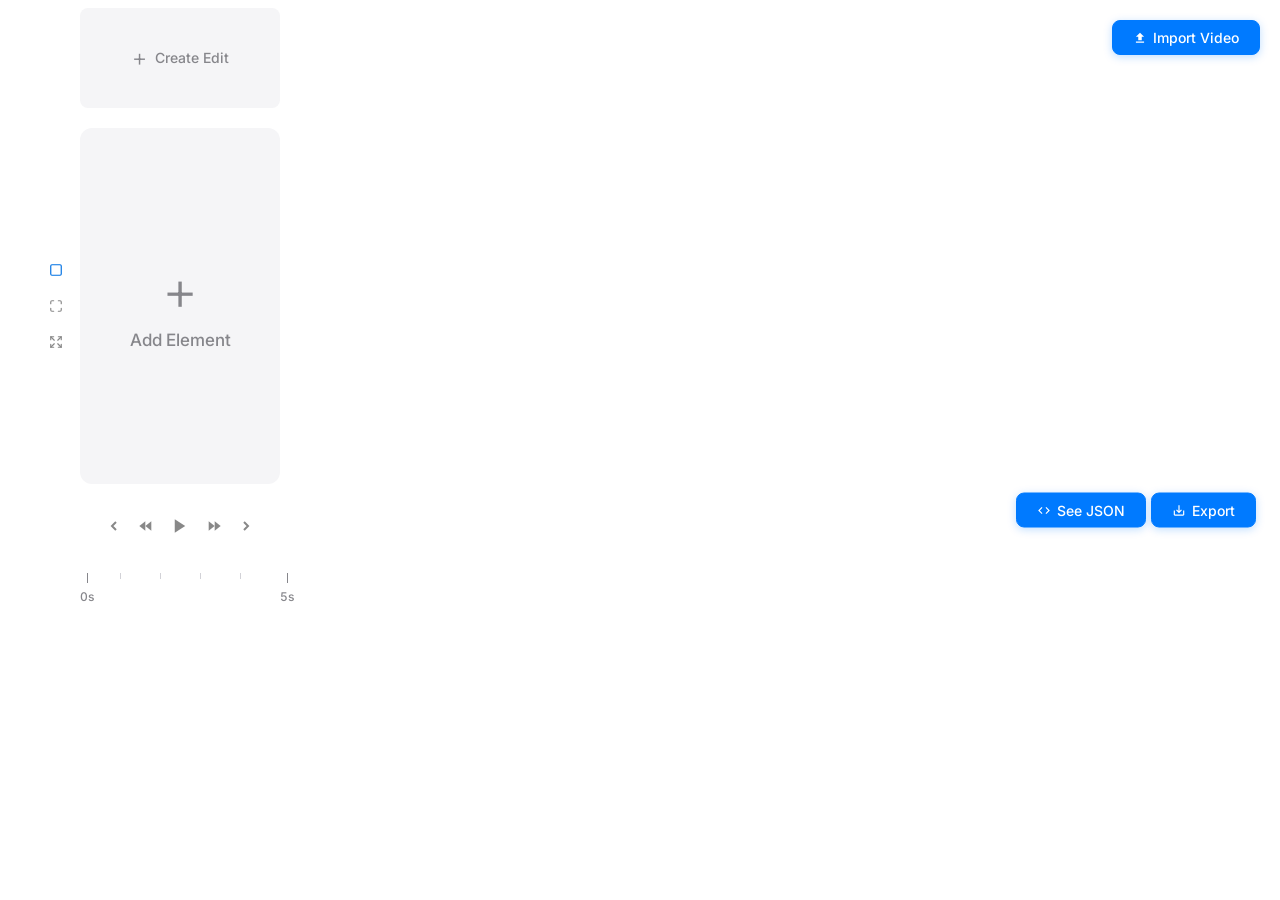
==== frontend/creator.html @ 8f223ead "Add frontend and backend folders for Netlify and Railway deployment" ====
<!DOCTYPE html>
<html lang="en">
<head>
    <meta charset="UTF-8">
    <meta name="viewport" content="width=device-width, initial-scale=1.0">
    <title>Creator - Video Template Editor</title>
    <link href="https://fonts.googleapis.com/css2?family=Inter:wght@300;400;500;600;700&display=swap" rel="stylesheet">
    <link rel="stylesheet" href="css/creator.css">

    <script>
        // API base URL - set from Netlify environment variable or use relative path
        window.API_BASE_URL = window.API_BASE_URL || '';
    </script>
</head>
<body>
    <div class="container">
        <div class="canvas">
            <!-- Timeline Track -->
            <div class="timeline-track" id="timelineTrack">
                <!-- Edit Track -->
                <div class="edit-track" id="editTrack">
                    <!-- Initial edit element -->
                    <div class="edit-element" data-duration="5" data-edit-id="initial">
                        <div class="edit-content">
                            <div class="add-edit-btn">
                                <span class="icon">+</span>
                                <span class="label">Create Edit</span>
                            </div>
                        </div>
                        <div class="resize-handle"></div>
                    </div>
                </div>

                <!-- Elements Row -->
                <div class="elements-row" id="elementsRow">
                    <!-- Initial element -->
                    <div class="timeline-element" data-duration="5" data-element-id="initial">
                        <div class="element-content">
                            <div class="add-element-btn">
                                <span class="icon">+</span>
                                <span class="label">Add Element</span>
                            </div>
                        </div>
                    </div>
                </div>
            </div>

            <!-- Export Button -->
            <div class="preview-button-container">
                <button class="export-button" id="exportButton">
                    <svg width="14" height="14" viewBox="0 0 24 24" fill="currentColor">
                        <path d="M19 12v7H5v-7H3v7c0 1.1.9 2 2 2h14c1.1 0 2-.9 2-2v-7h-2z"/>
                        <path d="M13 12.67l2.59-2.58L17 11.5l-5 5-5-5 1.41-1.41L11 12.67V3h2v9.67z"/>
                    </svg>
                    <span>Export</span>
                </button>
                <button class="export-button" id="seeJsonButton" style="margin-left: 8px;">
                    <svg width="14" height="14" viewBox="0 0 24 24" fill="currentColor">
                        <path d="M9.4 16.6L4.8 12l4.6-4.6L8 6l-6 6 6 6 1.4-1.4zm5.2 0l4.6-4.6-4.6-4.6L16 6l6 6-6 6-1.4-1.4z"/>
                    </svg>
                    <span>See JSON</span>
                </button>
            </div>

            <!-- Timeline Ruler -->
            <div class="timeline-ruler" id="timelineRuler"></div>
        </div>
    </div>

    <!-- Preview Mode Overlay -->
    <div class="preview-overlay" id="previewOverlay"></div>

    <!-- Playback Window -->
    <div class="playback-window" id="playbackWindow">
        <div class="playback-window-content" id="playbackWindowContent"></div>
    </div>

    <!-- Zoom Controls -->
    <div class="zoom-controls" id="zoomControls">
        <!-- Default Zoom -->
        <button class="zoom-control-btn active" id="zoomDefaultBtn" title="Default zoom">
            <svg xmlns="http://www.w3.org/2000/svg" width="24" height="24" viewBox="0 0 24 24" fill="none" stroke="currentColor" stroke-width="2" stroke-linecap="round" stroke-linejoin="round">
                <rect width="18" height="18" x="3" y="3" rx="2"/>
            </svg>
        </button>

        <!-- Adaptive Zoom (fit to view) -->
        <button class="zoom-control-btn" id="zoomAdaptiveBtn" title="Fit to view">
            <svg xmlns="http://www.w3.org/2000/svg" width="24" height="24" viewBox="0 0 24 24" fill="none" stroke="currentColor" stroke-width="2" stroke-linecap="round" stroke-linejoin="round">
                <path d="M8 3H5a2 2 0 0 0-2 2v3"/>
                <path d="M21 8V5a2 2 0 0 0-2-2h-3"/>
                <path d="M3 16v3a2 2 0 0 0 2 2h3"/>
                <path d="M16 21h3a2 2 0 0 0 2-2v-3"/>
            </svg>
        </button>

        <!-- Fixed Zoom Out (2.2x) -->
        <button class="zoom-control-btn" id="zoomOutBtn" title="Zoom out 2.2x">
            <svg xmlns="http://www.w3.org/2000/svg" width="24" height="24" viewBox="0 0 24 24" fill="none" stroke="currentColor" stroke-width="2" stroke-linecap="round" stroke-linejoin="round">
                <path d="m15 15 6 6"/>
                <path d="m15 9 6-6"/>
                <path d="M21 16v5h-5"/>
                <path d="M21 8V3h-5"/>
                <path d="M3 16v5h5"/>
                <path d="m3 21 6-6"/>
                <path d="M3 8V3h5"/>
                <path d="M9 9 3 3"/>
            </svg>
        </button>
    </div>

    <!-- Playback Controls -->
    <div class="playback-controls" id="playbackControls">
        <!-- Previous Element (far left) - Single Chevron Left -->
        <button class="playback-control-btn" id="prevElementBtn" title="Previous element">
            <svg viewBox="0 0 24 24" fill="none" stroke="currentColor" stroke-width="3" width="18" height="18">
                <polyline points="15 18 9 12 15 6"></polyline>
            </svg>
        </button>

        <!-- Speed Down (left of play) - Double Play Left -->
        <button class="playback-control-btn" id="slowDownBtn" title="Slow down">
            <svg viewBox="0 0 24 24" fill="currentColor">
                <path d="M11 19V5l-9 7 9 7z"/>
                <path d="M20 19V5l-9 7 9 7z"/>
            </svg>
        </button>

        <!-- Play/Pause (center) -->
        <button class="playback-control-btn playback-control-btn-large" id="playPauseBtn" title="Play/Pause">
            <svg id="pauseIcon" viewBox="0 0 24 24" fill="currentColor" style="display: none;">
                <rect x="6" y="4" width="4" height="16"></rect>
                <rect x="14" y="4" width="4" height="16"></rect>
            </svg>
            <svg id="playIcon" viewBox="0 0 24 24" fill="currentColor">
                <polygon points="5 3 19 12 5 21 5 3"></polygon>
            </svg>
        </button>

        <!-- Speed Up (right of play) - Double Play Right -->
        <button class="playback-control-btn" id="speedUpBtn" title="Speed up">
            <svg viewBox="0 0 24 24" fill="currentColor">
                <path d="M13 5v14l9-7-9-7z"/>
                <path d="M4 5v14l9-7-9-7z"/>
            </svg>
        </button>

        <!-- Next Element (far right) - Single Chevron Right -->
        <button class="playback-control-btn" id="nextElementBtn" title="Next element">
            <svg viewBox="0 0 24 24" fill="none" stroke="currentColor" stroke-width="3" width="18" height="18">
                <polyline points="9 18 15 12 9 6"></polyline>
            </svg>
        </button>
    </div>

    <!-- Export Button Inline (right side, aligned with playback controls) -->
    <button class="export-button-inline" id="exportButtonInline">
        <svg width="14" height="14" viewBox="0 0 24 24" fill="currentColor">
            <path d="M19 12v7H5v-7H3v7c0 1.1.9 2 2 2h14c1.1 0 2-.9 2-2v-7h-2z"/>
            <path d="M13 12.67l2.59-2.58L17 11.5l-5 5-5-5 1.41-1.41L11 12.67V3h2v9.67z"/>
        </svg>
        <span>Export</span>
        <span class="export-badge" id="exportBadge" style="display: none;"></span>
    </button>

    <!-- See JSON Button Inline (next to export) -->
    <button class="export-button-inline" id="seeJsonButtonInline" style="right: auto; left: auto;">
        <svg width="14" height="14" viewBox="0 0 24 24" fill="currentColor">
            <path d="M9.4 16.6L4.8 12l4.6-4.6L8 6l-6 6 6 6 1.4-1.4zm5.2 0l4.6-4.6-4.6-4.6L16 6l6 6-6 6-1.4-1.4z"/>
        </svg>
        <span>See JSON</span>
    </button>

    <!-- Import Video Button Inline (top right corner) -->
    <button class="export-button-inline" id="importVideoButtonInline" style="top: 20px; right: 20px; bottom: auto; left: auto;">
        <svg width="14" height="14" viewBox="0 0 24 24" fill="currentColor">
            <path d="M9 16h6v-6h4l-7-7-7 7h4v6zm-4 2h14v2H5v-2z"/>
        </svg>
        <span>Import Video</span>
    </button>

    <!-- Speed Display Bubble (on preview window) -->
    <div class="speed-display-bubble" id="speedDisplayBubble">1.0x</div>

    <!-- Preview X Button (exit preview) -->
    <button class="preview-exit-btn" id="previewExitBtn" title="Exit preview">
        <svg viewBox="0 0 24 24" fill="currentColor">
            <path d="M19 6.41L17.59 5 12 10.59 6.41 5 5 6.41 10.59 12 5 17.59 6.41 19 12 13.41 17.59 19 19 17.59 13.41 12z"/>
        </svg>
    </button>

    <!-- Element Name Label (above preview) -->
    <div class="preview-element-label" id="previewElementLabel">Video</div>

    <!-- Create Pool Modal -->
    <div class="modal-overlay" id="poolModal">
        <div class="modal-content">
            <div class="modal-header">
                <h2 class="modal-title">Create Pool</h2>
            </div>
            <div class="modal-body">
                <div class="form-group">
                    <label>Pool Name</label>
                    <input type="text" id="poolName" placeholder="Enter pool name...">
                </div>
                <div class="form-group">
                    <label>Add Files</label>
                    <input type="file" id="poolFileInput" multiple accept="" style="display: none;">
                    <div class="drop-zone" id="dropZone">
                        <div class="drop-zone-icon">📁</div>
                        <div class="drop-zone-text">Drag & drop files here</div>
                        <div class="drop-zone-hint">or click to browse</div>
                    </div>
                    <div class="file-previews" id="filePreviews"></div>
                </div>
            </div>
            <div class="modal-footer">
                <button type="button" class="btn btn-secondary" id="modalCancel">Cancel</button>
                <button type="button" class="btn btn-primary" id="modalCreate">Create Pool</button>
            </div>
        </div>
    </div>

    <!-- Trim Editor Modal -->
    <div class="trim-editor-modal" id="trimEditorModal">
        <div class="trim-editor-content">
            <div class="modal-header">
                <h2 class="modal-title">Trim Video</h2>
            </div>

            <div class="trim-editor-preview">
                <video id="trimEditorPreviewVideo" muted></video>
            </div>

            <button class="trim-editor-play-btn" id="trimEditorPlayBtn">
                <div class="trim-editor-play-icon"></div>
                Play Selection
            </button>

            <div class="trim-editor-timeline">
                <div class="trim-editor-timeline-label">Drag to select portion of video</div>
                <div class="trim-editor-frames-container">
                    <div class="trim-editor-timeline-track" id="trimEditorTrack">
                        <!-- Time markers will be inserted here -->
                    </div>
                </div>
            </div>

            <div class="modal-footer">
                <button type="button" class="btn btn-secondary" id="trimEditorCancel">Cancel</button>
                <button type="button" class="btn btn-primary" id="trimEditorOk">OK</button>
            </div>
        </div>
    </div>

    <!-- Excluded Video Modal -->
    <div class="excluded-video-modal" id="excludedVideoModal">
        <div class="excluded-video-content">
            <div class="modal-header">
                <h2 class="modal-title">Excluded Video</h2>
            </div>

            <div class="excluded-video-preview">
                <video id="excludedVideoPreview" muted></video>
            </div>

            <button class="loop-btn" id="loopBtn">Loop</button>

            <div class="modal-footer">
                <button type="button" class="btn btn-secondary" id="excludedVideoCancel">Cancel</button>
                <button type="button" class="btn btn-primary" id="excludedVideoOk">OK</button>
            </div>
        </div>
    </div>

    <!-- Export Modal -->
    <div class="modal-overlay" id="exportModal">
        <div class="modal-content export-modal-large">
            <div class="modal-header">
                <h2 class="modal-title">Export Video</h2>
                <button type="button" class="export-header-link" id="exportViewStatusLink" style="display: none;">
                    <!-- Status text will be inserted here -->
                </button>
            </div>
            <div class="export-modal-body" id="exportModalContent">
                <div class="variation-info">
                    <h3>Possible Variations</h3>
                    <div class="variation-count" id="variationCount">1</div>
                    <div class="variation-details" id="variationDetails">
                        Based on your timeline configuration
                    </div>
                </div>
                <div class="export-form-group">
                    <label for="videoCount">How many videos would you like to generate?</label>
                    <input type="number" id="videoCount" min="1" max="10" value="1" placeholder="Enter number of videos...">
                    <div class="variation-details" style="margin-top: 8px;">
                        Maximum 10 videos per export
                    </div>
                </div>
                <div class="export-actions">
                    <button type="button" class="export-btn export-btn-cancel" id="exportModalCancel">Cancel</button>
                    <button type="button" class="export-btn export-btn-create" id="exportModalCreate">Generate Videos</button>
                </div>
            </div>

            <!-- Generating Videos Section -->
            <div class="export-generating-section" id="exportGeneratingSection" style="display: none;">
                <div class="export-generating-header">
                    <h3 class="export-generating-title">Generating Videos</h3>
                    <div class="export-generating-actions">
                        <button type="button" class="export-btn export-btn-download-all" id="exportDownloadAll" style="display: none;">
                            <svg width="16" height="16" viewBox="0 0 24 24" fill="currentColor">
                                <path d="M19 12v7H5v-7H3v7c0 1.1.9 2 2 2h14c1.1 0 2-.9 2-2v-7h-2z"/>
                                <path d="M13 12.67l2.59-2.58L17 11.5l-5 5-5-5 1.41-1.41L11 12.67V3h2v9.67z"/>
                            </svg>
                            Download All
                        </button>
                        <button type="button" class="export-header-link" id="exportGenerateMoreLink">
                            <svg width="16" height="16" viewBox="0 0 24 24" fill="currentColor">
                                <path d="M15.41 7.41L14 6l-6 6 6 6 1.41-1.41L10.83 12z"/>
                            </svg>
                            Generate More Videos
                        </button>
                    </div>
                </div>
                <div class="export-videos-container">
                    <div class="export-videos-list" id="exportVideosList">
                        <!-- Video progress cards will be inserted here -->
                    </div>
                </div>
            </div>
        </div>
    </div>

    <!-- Video Preview Modal -->
    <div class="modal-overlay" id="videoPreviewModal">
        <div class="video-preview-content">
            <button class="video-preview-close" id="videoPreviewClose">
                <svg viewBox="0 0 24 24" fill="currentColor">
                    <path d="M19 6.41L17.59 5 12 10.59 6.41 5 5 6.41 10.59 12 5 17.59 6.41 19 12 13.41 17.59 19 19 17.59 13.41 12z"/>
                </svg>
            </button>
            <video id="videoPreviewPlayer" controls></video>
        </div>
    </div>

    <!-- AI Video Configuration Modal -->
    <div class="modal-overlay" id="aiVideoModal">
        <div class="modal-content">
            <div class="modal-header">
                <h2 class="modal-title">Configure AI Video</h2>
            </div>
            <div class="modal-body">
                <div class="form-group">
                    <div style="display: flex; align-items: center; justify-content: space-between; margin-bottom: 8px;">
                        <label style="margin: 0; font-weight: 500;">Prompt *</label>
                        <button
                            type="button"
                            id="addVariableAIVideo"
                            style="width: 28px; height: 28px; padding: 0; background: white; color: #6b7280; border: 1px solid #d1d5db; border-radius: 4px; cursor: pointer; display: flex; align-items: center; justify-content: center; transition: all 0.15s ease;"
                            title="Add Variable to Prompt"
                            onmouseenter="this.style.background='#f9fafb'; this.style.borderColor='#9ca3af'; this.style.color='#374151';"
                            onmouseleave="this.style.background='white'; this.style.borderColor='#d1d5db'; this.style.color='#6b7280';"
                        >
                            <svg width="14" height="14" viewBox="0 0 24 24" fill="none" stroke="currentColor" stroke-width="2.5" stroke-linecap="round" stroke-linejoin="round">
                                <path d="M6 4l-2 2v12l2 2"/>
                                <path d="M18 4l2 2v12l-2 2"/>
                                <line x1="9" y1="9" x2="15" y2="15" stroke-width="2.5"/>
                                <line x1="15" y1="9" x2="9" y2="15" stroke-width="2.5"/>
                            </svg>
                        </button>
                    </div>
                    <textarea
                        id="aiVideoPrompt"
                        placeholder="Describe the video you want to generate..."
                        rows="3"
                        style="width: 100%; padding: 12px; border: 1px solid #d2d2d7; border-radius: 8px; font-family: inherit; font-size: 14px; resize: vertical;"
                    ></textarea>
                </div>
                <div class="form-group">
                    <label>Model</label>
                    <select id="aiVideoModel" style="width: 100%; padding: 12px; border: 1px solid #d2d2d7; border-radius: 8px; font-family: inherit; font-size: 14px;">
                        <option value="sora-2">Sora 2</option>
                        <option value="sora-2-pro">Sora 2 Pro</option>
                    </select>
                </div>
                <div class="form-group">
                    <label>Duration</label>
                    <select id="aiVideoDuration" style="width: 100%; padding: 12px; border: 1px solid #d2d2d7; border-radius: 8px; font-family: inherit; font-size: 14px;">
                        <option value="8">8 seconds</option>
                        <option value="12">12 seconds</option>
                    </select>
                </div>
                <div class="form-group">
                    <label>Input Image (Optional)</label>
                    <div style="position: relative;">
                        <input type="file" id="aiVideoImage" accept="image/*" style="width: 100%; padding: 8px; border: 1px solid #d2d2d7; border-radius: 8px; font-family: inherit; font-size: 14px;">
                        <div id="aiVideoImagePreview" class="upload-preview" style="display: none;">
                            <img id="aiVideoImagePreviewImg" class="preview-media" src="" alt="Preview">
                        </div>
                    </div>
                    <div style="font-size: 12px; color: #86868b; margin-top: 4px;">Use this image as the first frame</div>
                </div>
            </div>
            <div class="modal-footer">
                <button type="button" class="btn btn-secondary" id="aiVideoCancel">Cancel</button>
                <button type="button" class="btn btn-primary" id="aiVideoOk">OK</button>
            </div>
        </div>
    </div>

    <!-- AI Image Modal -->
    <div class="modal-overlay" id="aiImageModal">
        <div class="modal-content">
            <div class="modal-header">
                <h2 class="modal-title">Configure AI Image</h2>
            </div>
            <div class="modal-body">
                <div class="form-group">
                    <div style="display: flex; align-items: center; justify-content: space-between; margin-bottom: 8px;">
                        <label style="margin: 0; font-weight: 500;">Prompt *</label>
                        <button
                            type="button"
                            id="addVariableAIImage"
                            style="width: 28px; height: 28px; padding: 0; background: white; color: #6b7280; border: 1px solid #d1d5db; border-radius: 4px; cursor: pointer; display: flex; align-items: center; justify-content: center; transition: all 0.15s ease;"
                            title="Add Variable to Prompt"
                            onmouseenter="this.style.background='#f9fafb'; this.style.borderColor='#9ca3af'; this.style.color='#374151';"
                            onmouseleave="this.style.background='white'; this.style.borderColor='#d1d5db'; this.style.color='#6b7280';"
                        >
                            <svg width="14" height="14" viewBox="0 0 24 24" fill="none" stroke="currentColor" stroke-width="2.5" stroke-linecap="round" stroke-linejoin="round">
                                <path d="M6 4l-2 2v12l2 2"/>
                                <path d="M18 4l2 2v12l-2 2"/>
                                <line x1="9" y1="9" x2="15" y2="15" stroke-width="2.5"/>
                                <line x1="15" y1="9" x2="9" y2="15" stroke-width="2.5"/>
                            </svg>
                        </button>
                    </div>
                    <textarea
                        id="aiImagePrompt"
                        placeholder="Describe the image you want to generate..."
                        rows="3"
                        style="width: 100%; padding: 12px; border: 1px solid #d2d2d7; border-radius: 8px; font-family: inherit; font-size: 14px; resize: vertical;"
                    ></textarea>
                </div>
                <div class="form-group">
                    <label>Model</label>
                    <select id="aiImageModel" style="width: 100%; padding: 12px; border: 1px solid #d2d2d7; border-radius: 8px; font-family: inherit; font-size: 14px;">
                        <option value="gpt-5" selected>GPT-5 (Recommended)</option>
                        <option value="gpt-4.1">GPT-4.1</option>
                        <option value="dall-e-3">DALL-E 3</option>
                        <option value="dall-e-2">DALL-E 2</option>
                    </select>
                </div>
                <div class="form-group">
                    <label>Quality</label>
                    <select id="aiImageQuality" style="width: 100%; padding: 12px; border: 1px solid #d2d2d7; border-radius: 8px; font-family: inherit; font-size: 14px;">
                        <option value="auto" selected>Auto</option>
                        <option value="low">Low</option>
                        <option value="medium">Medium</option>
                        <option value="high">High</option>
                    </select>
                </div>
                <div class="form-group">
                    <label>Output Format</label>
                    <select id="aiImageFormat" style="width: 100%; padding: 12px; border: 1px solid #d2d2d7; border-radius: 8px; font-family: inherit; font-size: 14px;">
                        <option value="png" selected>PNG</option>
                        <option value="jpeg">JPEG</option>
                        <option value="webp">WebP</option>
                    </select>
                </div>
                <div class="form-group" id="compressionGroup" style="display: none;">
                    <label>Compression (0-100)</label>
                    <input type="number" id="aiImageCompression" min="0" max="100" value="85" style="width: 100%; padding: 12px; border: 1px solid #d2d2d7; border-radius: 8px; font-family: inherit; font-size: 14px;">
                    <div style="font-size: 12px; color: #86868b; margin-top: 4px;">Higher values = better quality, larger file size</div>
                </div>
            </div>
            <div class="modal-footer">
                <button type="button" class="btn btn-secondary" id="aiImageCancel">Cancel</button>
                <button type="button" class="btn btn-primary" id="aiImageOk">OK</button>
            </div>
        </div>
    </div>

    <!-- Variable Pool Creation Modal -->
    <div class="modal-overlay" id="variablePoolModal">
        <div class="modal-content">
            <div class="modal-header">
                <h2 class="modal-title">Create Variable Pool</h2>
            </div>
            <div class="modal-body">
                <div class="form-group">
                    <label>Pool Name *</label>
                    <input type="text" id="varPoolName" placeholder="e.g., country, demographic" style="width: 100%; padding: 12px; border: 1px solid #d2d2d7; border-radius: 8px; font-family: inherit; font-size: 14px;">
                </div>
                <div class="form-group">
                    <label>Cycle Mode *</label>
                    <select id="varPoolCycleMode" style="width: 100%; padding: 12px; border: 1px solid #d2d2d7; border-radius: 8px; font-family: inherit; font-size: 14px;">
                        <option value="within-video">Within Video</option>
                        <option value="between-videos">Between Videos</option>
                    </select>
                </div>
                <div class="form-group">
                    <label>Values *</label>
                    <textarea id="varPoolValues" placeholder="One per line&#10;&#10;Thailand&#10;Italy&#10;Mexico" rows="5" style="width: 100%; padding: 12px; border: 1px solid #d2d2d7; border-radius: 8px; font-family: 'Courier New', monospace; font-size: 13px; resize: vertical;"></textarea>
                </div>
            </div>
            <div class="modal-footer">
                <button type="button" class="btn btn-secondary" id="varPoolCancel">Cancel</button>
                <button type="button" class="btn btn-primary" id="varPoolCreate">Create Pool</button>
            </div>
        </div>
    </div>

    <!-- Project JSON Modal -->
    <div class="modal-overlay" id="jsonModal">
        <div class="modal-content" style="max-width: 800px; width: 90%;">
            <div class="modal-header">
                <h2 class="modal-title">Project JSON Configuration</h2>
            </div>
            <div class="modal-body">
                <div class="form-group">
                    <label>Edit the JSON below to modify the project configuration</label>
                    <textarea
                        id="jsonTextarea"
                        placeholder="{}"
                        rows="20"
                        style="width: 100%; padding: 12px; border: 1px solid #d2d2d7; border-radius: 8px; font-family: 'Courier New', monospace; font-size: 12px; resize: vertical; line-height: 1.5;"
                    ></textarea>
                    <div style="font-size: 12px; color: #86868b; margin-top: 8px;">
                        Paste a project JSON here to load it into the timeline
                    </div>
                </div>
            </div>
            <div class="modal-footer">
                <button type="button" class="btn btn-secondary" id="jsonModalCopy">Copy to Clipboard</button>
                <button type="button" class="btn btn-secondary" id="jsonModalCancel">Cancel</button>
                <button type="button" class="btn btn-primary" id="jsonModalApply">Apply JSON</button>
            </div>
        </div>
    </div>

    <!-- Edit Text Modal (enhanced three-panel layout) -->
    <div class="edit-text-modal" id="editTextModal">
        <div class="edit-modal-body">
            <!-- Left Panel: Text Controls -->
            <div class="edit-left-panel">
                <button class="create-edit-btn" id="createEditBtn">Create Edit</button>

                <!-- Font family (separate row) -->
                <select class="edit-select" id="editFontFamily" title="Font Family">
                    <option value="Arial">Arial</option>
                    <option value="Helvetica">Helvetica</option>
                    <option value="Georgia">Georgia</option>
                    <option value="Times New Roman">Times New Roman</option>
                    <option value="Courier New">Courier New</option>
                    <option value="Verdana">Verdana</option>
                    <option value="Impact">Impact</option>
                </select>

                <!-- Font size, color, stroke controls in one row -->
                <div class="font-controls-row">
                    <input type="number" class="edit-input" id="editFontSize" value="24" min="8" max="120" title="Font Size" placeholder="Size">
                    <input type="color" class="edit-color-input" id="editFontColor" value="#ffffff" title="Font Color">
                    <input type="number" class="edit-input" id="editStrokeWidth" value="0" min="0" max="10" title="Stroke Width" placeholder="Stroke" style="width: 55px; flex: 0 0 55px;">
                    <input type="color" class="edit-color-input" id="editStrokeColor" value="#000000" title="Stroke Color">
                </div>

                <!-- Text alignment buttons -->
                <div class="alignment-buttons" style="margin-top: 8px;">
                    <button class="alignment-btn" id="textAlignLeft" title="Left Align" style="padding: 8px; display: flex; align-items: center; justify-content: center;">
                        <svg width="16" height="16" viewBox="0 0 16 16" fill="currentColor">
                            <path d="M2 2h12v1H2V2zm0 3h8v1H2V5zm0 3h12v1H2V8zm0 3h8v1H2v-1zm0 3h12v1H2v-1z"/>
                        </svg>
                    </button>
                    <button class="alignment-btn active" id="textAlignCenter" title="Center Align" style="padding: 8px; display: flex; align-items: center; justify-content: center;">
                        <svg width="16" height="16" viewBox="0 0 16 16" fill="currentColor">
                            <path d="M2 2h12v1H2V2zm2 3h8v1H4V5zm0 3h8v1H4V8zm-2 3h12v1H2v-1zm2 3h8v1H4v-1z"/>
                        </svg>
                    </button>
                    <button class="alignment-btn" id="textAlignRight" title="Right Align" style="padding: 8px; display: flex; align-items: center; justify-content: center;">
                        <svg width="16" height="16" viewBox="0 0 16 16" fill="currentColor">
                            <path d="M2 2h12v1H2V2zm4 3h8v1H6V5zm0 3h8v1H6V8zm-4 3h12v1H2v-1zm4 3h8v1H6v-1z"/>
                        </svg>
                    </button>
                </div>

                <!-- Add Image button moved here -->
                <div class="edit-control-group">
                    <input type="file" accept="image/*" id="editImageUpload" style="display: none;">
                    <button class="add-image-btn" id="addImageBtn">Add Image</button>
                </div>

                <div class="edit-control-group" id="imageSettingsGroup" style="display: none;">
                    <input type="number" class="edit-input" id="editImageSize" value="100" min="10" max="200" placeholder="Image size (%)">
                </div>
            </div>

            <!-- Center Panel: Canvas -->
            <div class="edit-center-panel">
                <canvas id="editTextCanvas" width="200" height="356"></canvas>
            </div>

            <!-- Right Panel: General Settings -->
            <div class="edit-right-panel">
                <!-- Add Variable button at top -->
                <div style="display: flex; justify-content: flex-end; margin-bottom: 12px;">
                    <button type="button" id="addVariableEdit" style="width: 28px; height: 28px; padding: 0; background: white; color: #6b7280; border: 1px solid #d1d5db; border-radius: 4px; cursor: pointer; display: flex; align-items: center; justify-content: center; transition: all 0.15s ease; margin-left: auto;" title="Add Variable to Text" onmouseenter="this.style.background='#f9fafb'; this.style.borderColor='#9ca3af'; this.style.color='#374151';" onmouseleave="this.style.background='white'; this.style.borderColor='#d1d5db'; this.style.color='#6b7280';">
                        <svg width="14" height="14" viewBox="0 0 24 24" fill="none" stroke="currentColor" stroke-width="2.5" stroke-linecap="round" stroke-linejoin="round">
                            <path d="M6 4l-2 2v12l2 2"/>
                            <path d="M18 4l2 2v12l-2 2"/>
                            <line x1="9" y1="9" x2="15" y2="15" stroke-width="2.5"/>
                            <line x1="15" y1="9" x2="9" y2="15" stroke-width="2.5"/>
                        </svg>
                    </button>
                </div>

                <!-- Created Edits List (moved here from left panel) -->
                <div class="edit-list" id="editsList"></div>

                <!-- OK/Cancel buttons at bottom -->
                <div class="right-panel-actions">
                    <button class="btn btn-secondary" id="editTextCancel">Cancel</button>
                    <button class="btn btn-primary" id="editTextOk">OK</button>
                </div>
            </div>
        </div>
    </div>


    <!-- Import Video Modal -->
    <div class="modal-overlay" id="importVideoModal">
        <div class="modal-content" style="max-width: 500px;">
            <div class="modal-header">
                <h2 class="modal-title">Import Video</h2>
            </div>
            <div class="modal-body">
                <div class="form-group">
                    <label>Upload Video File</label>
                    <input type="file" id="importVideoFile" accept="video/mp4,video/quicktime,video/x-msvideo,video/mpeg,video/webm" style="width: 100%; padding: 8px; border: 1px solid #d2d2d7; border-radius: 8px; font-family: inherit; font-size: 14px;">
                    <div style="font-size: 12px; color: #86868b; margin-top: 8px;">
                        Supported formats: MP4, MOV, AVI, MPEG, WebM (max 100MB)
                    </div>
                </div>
                <div id="importVideoStatus" style="display: none; padding: 12px; background: #f5f5f7; border-radius: 8px; margin-top: 12px; font-size: 14px;">
                    <div id="importVideoStatusText">Analyzing video with AI...</div>
                    <div style="width: 100%; height: 4px; background: #e5e5e7; border-radius: 2px; margin-top: 8px; overflow: hidden;">
                        <div id="importVideoProgressBar" style="width: 0%; height: 100%; background: #007aff; border-radius: 2px; transition: width 0.3s ease;"></div>
                    </div>
                </div>
            </div>
            <div class="modal-footer">
                <button type="button" class="btn btn-secondary" id="importVideoCancel">Cancel</button>
                <button type="button" class="btn btn-primary" id="importVideoGenerate">Generate</button>
            </div>
        </div>
    </div>

    <script src="https://cdnjs.cloudflare.com/ajax/libs/jszip/3.10.1/jszip.min.js"></script>
    <script src="https://cdnjs.cloudflare.com/ajax/libs/FileSaver.js/2.0.5/FileSaver.min.js"></script>
    <script src="js/creator.js"></script>
</body>
</html>
---- frontend/css/creator.css ----
* {
            margin: 0;
            padding: 0;
            box-sizing: border-box;
        }

        html {
            overscroll-behavior-x: none;
            overscroll-behavior-y: auto;
            -webkit-overflow-scrolling: touch;
        }

        body {
            font-family: -apple-system, BlinkMacSystemFont, 'SF Pro Display', 'Inter', sans-serif;
            background: #ffffff;
            color: #1d1d1f;
            height: 100vh;
            overflow-x: auto;
            overflow-y: hidden;
            overscroll-behavior-x: none;
            overscroll-behavior-y: none;
            -webkit-font-smoothing: antialiased;
            position: relative;
        }

        /* Faster horizontal scroll */
        body::-webkit-scrollbar {
            height: 12px;
        }

        body::-webkit-scrollbar-track {
            background: #f5f5f7;
        }

        body::-webkit-scrollbar-thumb {
            background: #d2d2d7;
            border-radius: 6px;
        }

        body::-webkit-scrollbar-thumb:hover {
            background: #86868b;
        }

        .container {
            width: 100%;
            min-width: 100%;
            padding: 8px 40px 8px 40px;
        }

        /* Main Canvas Area */
        .canvas {
            width: fit-content;
            min-width: 100%;
            display: flex;
            flex-direction: column;
            align-items: flex-start;
            padding-left: 40px;
            padding-top: 0;
            overscroll-behavior-x: none;
            overscroll-behavior-y: auto;
        }

        /* Timeline Track Container */
        .timeline-track {
            display: block;
            margin-bottom: 10px;
        }

        /* Edit Track - Normal size with reduced height */
        .edit-track {
            position: relative;
            display: block;
            min-height: 100px;
            width: 100%;
            margin-bottom: 10px;
        }


        /* Elements Row */
        .elements-row {
            display: flex;
            gap: 20px;
            align-items: flex-start;
            width: 100%;
        }


        /* Timeline Element */
        .timeline-element {
            position: relative;
            background: #f5f5f7;
            border-radius: 12px;
            display: flex;
            flex-direction: column;
            width: 200px;
            min-width: 200px;
            margin-top: 10px;
        }

        /* Edit Element - Absolutely positioned for free placement */
        .edit-element {
            position: absolute;
            top: 0;
            left: 0;
            background: #f5f5f7;
            border-radius: 8px;
            display: flex;
            flex-direction: column;
            width: 200px;
            min-width: 200px;
            cursor: grab;
        }

        .edit-element:hover {
            box-shadow: 0 4px 24px rgba(0, 0, 0, 0.08);
        }

        .edit-element.dragging-edit {
            opacity: 0.7;
            cursor: grabbing;
            z-index: 1000;
            box-shadow: 0 8px 32px rgba(0, 0, 0, 0.24);
        }

        /* Edit Element Content - Same as element-content */
        .edit-content {
            flex: 1;
            display: flex;
            align-items: center;
            justify-content: center;
            padding: 16px;
            position: relative;
            min-height: 100px;
            max-height: 100px;
            height: 100px;
            border-radius: 12px;
            overflow: visible;
        }

        /* Add Edit Button - Same as add-element-btn */
        .add-edit-btn {
            display: flex;
            align-items: center;
            justify-content: center;
            flex-direction: row;
            gap: 8px;
            width: 100%;
            height: 100%;
            cursor: pointer;
            color: #86868b;
        }

        .add-edit-btn:hover {
            color: #1d1d1f;
        }

        .add-edit-btn .icon {
            font-size: 24px;
            line-height: 1;
            font-weight: 300;
        }

        .add-edit-btn .label {
            font-size: 14px;
            font-weight: 500;
            text-align: center;
            line-height: 1.2;
        }

        .timeline-element:hover {
            box-shadow: 0 4px 24px rgba(0, 0, 0, 0.08);
        }

        /* Drag-to-reorder styles */
        .timeline-element.dragging {
            opacity: 0.7;
            position: fixed !important;
            z-index: 10000;
            pointer-events: none;
            cursor: grabbing !important;
            box-shadow: 0 8px 32px rgba(0, 0, 0, 0.24);
        }

        .timeline-element.drag-placeholder {
            opacity: 0.3;
            background: #d2d2d7;
            border: 2px dashed #86868b;
        }

        .timeline-element.drag-over-left::before,
        .timeline-element.drag-over-right::after {
            content: '';
            position: absolute;
            top: 0;
            bottom: 0;
            width: 4px;
            background: #0071e3;
            z-index: 100;
        }

        .timeline-element.drag-over-left::before {
            left: -2px;
        }

        .timeline-element.drag-over-right::after {
            right: -2px;
        }

        .timeline-element[data-finalized="true"] {
            cursor: grab;
        }

        .timeline-element[data-finalized="true"]:active {
            cursor: grabbing;
        }

        /* Element Content Area */
        .element-content {
            flex: 1;
            display: flex;
            align-items: center;
            justify-content: center;
            padding: 16px;
            position: relative;
            min-height: 356px; /* 9:16 ratio - smaller */
            max-height: 356px; /* Lock height */
            height: 356px; /* Fixed height */
            border-radius: 12px;
            overflow: visible;
        }

        /* Add Button */
        .add-element-btn {
            display: flex;
            align-items: center;
            justify-content: center;
            flex-direction: column;
            gap: 12px;
            width: 100%;
            height: 100%;
            cursor: pointer;
            color: #86868b;
        }

        .add-element-btn:hover {
            color: #1d1d1f;
        }

        .add-element-btn .icon {
            font-size: 56px;
            line-height: 1;
            font-weight: 300;
        }

        .add-element-btn .label {
            font-size: 17px;
            font-weight: 500;
        }

        /* Dropdown Menu */
        .dropdown-menu {
            position: absolute;
            background: #ffffff;
            border-radius: 12px;
            padding: 6px;
            box-shadow: 0 4px 16px rgba(0, 0, 0, 0.1), 0 0 0 1px rgba(0, 0, 0, 0.04);
            z-index: 1000;
            min-width: 180px;
            opacity: 0;
            animation: fadeIn 0.15s ease forwards;
        }

        @keyframes fadeIn {
            from {
                opacity: 0;
                transform: translateY(-4px);
            }
            to {
                opacity: 1;
                transform: translateY(0);
            }
        }

        .dropdown-item {
            padding: 10px 14px;
            cursor: pointer;
            border-radius: 6px;
            transition: background 0.15s ease;
            color: #1d1d1f;
            font-size: 15px;
            font-weight: 400;
            display: flex;
            align-items: center;
            gap: 10px;
        }

        .dropdown-item:hover {
            background: #f5f5f7;
        }

        .dropdown-item .icon {
            font-size: 18px;
        }

        /* Form Container */
        .element-form {
            padding: 12px;
            display: flex;
            flex-direction: column;
            gap: 8px;
            width: 100%;
            height: 100%;
            justify-content: center;
        }

        /* AI Video inline form - make scrollable when it overflows */
        .element-form:has(.ai-video-prompt) {
            overflow-y: auto;
            overflow-x: hidden;
            justify-content: flex-start;
            max-height: 100%;
        }

        .element-form:has(.ai-video-prompt)::-webkit-scrollbar {
            width: 6px;
        }

        .element-form:has(.ai-video-prompt)::-webkit-scrollbar-track {
            background: transparent;
        }

        .element-form:has(.ai-video-prompt)::-webkit-scrollbar-thumb {
            background: #d2d2d7;
            border-radius: 3px;
        }

        .element-form:has(.ai-video-prompt)::-webkit-scrollbar-thumb:hover {
            background: #86868b;
        }

        .form-group {
            display: flex;
            flex-direction: column;
            gap: 6px;
        }

        .form-group label {
            font-size: 13px;
            font-weight: 600;
            color: #86868b;
            text-transform: uppercase;
            letter-spacing: 0.5px;
        }

        .form-group input,
        .form-group select,
        .form-group textarea {
            background: #ffffff;
            border: 1px solid #d2d2d7;
            border-radius: 8px;
            padding: 10px 12px;
            color: #1d1d1f;
            font-size: 14px;
            font-family: inherit;
            transition: all 0.2s;
        }

        .form-group input:focus,
        .form-group select:focus,
        .form-group textarea:focus {
            outline: none;
            border-color: #0071e3;
            box-shadow: 0 0 0 4px rgba(0, 113, 227, 0.1);
        }

        .form-group textarea {
            resize: vertical;
            min-height: 60px;
            max-height: 100px;
        }

        .upload-btn {
            background: #ffffff;
            border: 1px dashed #d2d2d7;
            border-radius: 8px;
            padding: 12px;
            cursor: pointer;
            text-align: center;
            transition: all 0.2s;
            color: #86868b;
            font-size: 13px;
            font-weight: 500;
            position: relative;
        }

        .upload-btn:hover {
            border-color: #0071e3;
            color: #0071e3;
            background: #f5f5f7;
        }

        .upload-preview {
            position: absolute;
            top: 50%;
            left: 50%;
            transform: translate(-50%, -50%);
            display: none;
        }

        .form-group > div[style*="position: relative"] .upload-preview {
            position: absolute;
            top: 50%;
            left: 50%;
            transform: translate(-50%, -50%);
        }

        .preview-media {
            width: 40px;
            height: 40px;
            object-fit: cover;
            border-radius: 6px;
            border: 1px solid #d2d2d7;
            display: block;
        }

        .preview-media video {
            width: 40px;
            height: 40px;
            object-fit: cover;
            border-radius: 6px;
            border: 1px solid #d2d2d7;
        }

        .form-actions {
            display: flex;
            gap: 12px;
            margin-top: 2px;
        }

        .btn {
            flex: 1;
            padding: 10px 16px;
            border-radius: 8px;
            border: none;
            font-size: 14px;
            font-weight: 500;
            cursor: pointer;
            transition: all 0.2s;
            font-family: inherit;
        }

        .btn-primary {
            background: #0071e3;
            color: white;
        }

        .btn-primary:hover {
            background: #0077ed;
        }

        .btn-secondary {
            background: #f5f5f7;
            color: #1d1d1f;
        }

        .btn-secondary:hover {
            background: #e8e8ed;
        }

        /* Element Preview */
        .element-preview {
            width: 100%;
            height: 100%;
            display: flex;
            flex-direction: column;
            align-items: center;
            justify-content: center;
            position: relative;
            overflow: visible;
            border-radius: 12px;
            z-index: 1;
        }

        /* When element preview has video frames, keep them centered */
        .element-preview .video-frames {
            display: flex;
            gap: 4px;
            flex-shrink: 0;
            position: relative;
            z-index: 1;
        }

        .element-preview img {
            max-width: 100%;
            max-height: 100%;
            object-fit: contain;
            position: relative;
            z-index: 1;
        }

        .element-preview .placeholder-icon {
            font-size: 64px;
            opacity: 0.2;
        }

        /* Element Type Badge */
        .element-type-badge {
            position: absolute;
            top: 12px;
            left: 12px;
            background: rgba(200, 200, 200, 0.9);
            border: 1px solid rgba(150, 150, 150, 0.5);
            padding: 6px 12px;
            border-radius: 8px;
            font-size: 11px;
            font-weight: 600;
            text-transform: uppercase;
            letter-spacing: 0.5px;
            color: rgba(134, 134, 139, 0.9);
            backdrop-filter: blur(10px);
            z-index: 20;
            transition: all 0.2s ease;
            width: auto;
            max-width: 150px;
            min-width: 60px;
            overflow: hidden;
            text-overflow: ellipsis;
            white-space: nowrap;
            box-sizing: border-box;
            cursor: pointer;
            white-space: nowrap;
            max-width: fit-content;
        }

        .element-type-badge:hover {
            background: rgba(220, 220, 220, 0.95);
            border-color: rgba(150, 150, 150, 0.7);
        }

        .element-type-badge input {
            background: transparent;
            border: none;
            outline: none;
            font-size: 11px;
            font-weight: 600;
            letter-spacing: 0.5px;
            color: rgba(134, 134, 139, 0.9);
            font-family: inherit;
            width: 100%;
            max-width: 100%;
            min-width: 0;
            text-transform: none;
            box-sizing: border-box;
            padding: 0;
            margin: 0;
        }

        /* Duration Indicator */
        .duration-indicator {
            position: absolute;
            bottom: 12px;
            right: 12px;
            background: rgba(200, 200, 200, 0.9);
            border: 1px solid rgba(150, 150, 150, 0.5);
            padding: 6px 12px;
            border-radius: 8px;
            font-size: 13px;
            font-weight: 600;
            color: rgba(134, 134, 139, 0.9);
            backdrop-filter: blur(10px);
            z-index: 20;
            transition: all 0.2s ease;
        }

        .duration-indicator {
            cursor: pointer;
        }

        .duration-indicator:hover {
            background: rgba(220, 220, 220, 0.95);
            border-color: rgba(150, 150, 150, 0.7);
        }

        .duration-indicator input {
            background: transparent;
            border: none;
            outline: none;
            width: 40px;
            font-size: 13px;
            font-weight: 600;
            color: #1d1d1f;
            text-align: center;
            font-family: inherit;
        }

        /* Hide spinner arrows on number input */
        .duration-indicator input[type="number"]::-webkit-inner-spin-button,
        .duration-indicator input[type="number"]::-webkit-outer-spin-button {
            -webkit-appearance: none;
            margin: 0;
        }

        .duration-indicator input[type="number"] {
            -moz-appearance: textfield;
        }

        /* Resize Handle */
        .resize-handle {
            position: absolute;
            top: 0;
            right: -10px;
            width: 20px;
            height: 100%;
            cursor: ew-resize;
            z-index: 10;
            display: flex;
            align-items: center;
            justify-content: center;
            opacity: 0;
            transition: opacity 0.2s;
        }

        .timeline-element:hover .resize-handle,
        .edit-element:hover .resize-handle {
            opacity: 1;
        }

        .resize-handle::after {
            content: '';
            width: 4px;
            height: var(--resize-handle-height, 48px);
            background: #0071e3;
            border-radius: 2px;
            transition: background 0.2s;
        }

        .resize-handle.max-size {
            opacity: 1 !important;
        }

        .resize-handle.max-size::after {
            background: #ff3b30;
        }

        @keyframes bounce {
            0% { transform: translateX(0); }
            15% { transform: translateX(-12px); }
            30% { transform: translateX(8px); }
            45% { transform: translateX(-4px); }
            60% { transform: translateX(2px); }
            75% { transform: translateX(-1px); }
            100% { transform: translateX(0); }
        }

        .timeline-element.bounce {
            animation: bounce 0.6s cubic-bezier(0.68, -0.55, 0.265, 1.55);
        }

        /* Video frames preview */
        .video-frames {
            display: flex;
            width: 100%;
            height: 100%;
            gap: 4px;
            overflow: hidden;
        }

        .video-frame {
            flex: 0 0 auto; /* Don't allow frames to shrink */
            background: #f5f5f7;
            border-radius: 8px;
            display: flex;
            align-items: center;
            justify-content: flex-start;
            color: #86868b;
            overflow: hidden;
            position: relative;
        }

        .video-frame img {
            width: 100%;
            height: 100%;
            object-fit: cover;
            object-position: left center;
            border-radius: 8px;
        }

        /* Image frames should be centered */
        .element-preview[data-type="image"] .video-frame {
            justify-content: center;
        }

        .element-preview[data-type="image"] .video-frame img {
            object-position: center center;
        }

        /* Preview Button Container */
        .preview-button-container {
            position: relative;
            width: 100%;
            display: flex;
            justify-content: center;
            gap: 12px;
            margin-top: 8px;
            margin-bottom: 28px;
            z-index: 5;
        }

        .preview-button {
            background: #ffffff;
            color: #6e6e73;
            border: 1px solid #d2d2d7;
            border-radius: 8px;
            padding: 8px 20px;
            font-size: 14px;
            font-weight: 500;
            cursor: pointer;
            display: flex;
            align-items: center;
            gap: 6px;
            box-shadow: 0 2px 8px rgba(0, 0, 0, 0.08);
            transition: all 0.2s ease;
            font-family: inherit;
        }

        .preview-button:hover {
            background: #f5f5f7;
            border-color: #86868b;
            box-shadow: 0 2px 12px rgba(0, 0, 0, 0.12);
        }

        .preview-button:active {
            transform: scale(0.98);
        }

        .preview-button.playing {
            background: #ff3b30;
            color: white;
            border-color: #ff3b30;
            box-shadow: 0 2px 12px rgba(255, 59, 48, 0.25);
        }
        
        .preview-button.playing:hover {
            background: #ff2d23;
        }

        /* Export Button (transparent - original position) */
        .export-button {
            background: transparent;
            color: transparent;
            border: 1px solid transparent;
            border-radius: 8px;
            padding: 8px 20px;
            font-size: 14px;
            font-weight: 500;
            cursor: default;
            display: flex;
            align-items: center;
            gap: 6px;
            box-shadow: none;
            transition: all 0.2s ease;
            font-family: inherit;
            pointer-events: none;
        }

        .export-button:hover {
            background: transparent;
            border-color: transparent;
            box-shadow: none;
        }

        .export-button:active {
            transform: none;
        }

        .export-button:disabled {
            background: transparent;
            border-color: transparent;
            color: transparent;
            cursor: default;
            box-shadow: none;
        }

        /* Make icon and text transparent in transparent export button */
        .export-button svg {
            fill: transparent;
            color: transparent;
        }

        .export-button span {
            color: transparent;
        }

        /* Export Button Inline (right side, aligned with playback controls) */
        .export-button-inline {
            position: fixed;
            background: #007aff;
            color: #ffffff;
            border: 1px solid #007aff;
            border-radius: 8px;
            padding: 8px 20px;
            font-size: 14px;
            font-weight: 500;
            cursor: pointer;
            display: flex;
            align-items: center;
            gap: 6px;
            box-shadow: 0 2px 8px rgba(0, 122, 255, 0.25);
            transition: all 0.2s ease;
            font-family: inherit;
            z-index: 201;
            right: 24px;
            /* Top will be set dynamically to match playback controls */
        }

        .export-button-inline:hover {
            background: #0056b3;
            border-color: #0056b3;
            box-shadow: 0 2px 12px rgba(0, 122, 255, 0.35);
        }

        .export-button-inline:active {
            transform: translateY(-50%) scale(0.98);
        }

        .export-button-inline:disabled {
            background: #d2d2d7;
            border-color: #d2d2d7;
            color: #86868b;
            cursor: not-allowed;
            box-shadow: none;
        }

        /* Export Modal Specific Styles */
        .export-modal-body {
            padding: 32px;
        }

        .export-modal-large .export-modal-body {
            padding: 24px 32px;
        }

        .variation-info {
            background: #f5f5f7;
            border-radius: 12px;
            padding: 20px;
            margin-bottom: 24px;
            text-align: center;
        }

        .variation-info h3 {
            font-size: 15px;
            color: #6e6e73;
            margin-bottom: 8px;
            font-weight: 500;
        }

        .variation-count {
            font-size: 48px;
            font-weight: 700;
            color: #1d1d1f;
            margin: 12px 0;
        }

        .variation-count.infinite {
            font-size: 36px;
        }

        .variation-details {
            font-size: 13px;
            color: #86868b;
            line-height: 1.6;
        }

        .export-form-group {
            margin-bottom: 24px;
        }

        .export-form-group label {
            display: block;
            font-size: 14px;
            font-weight: 500;
            color: #1d1d1f;
            margin-bottom: 8px;
        }

        .export-form-group input[type="number"] {
            width: 100%;
            padding: 12px;
            border: 1px solid #d2d2d7;
            border-radius: 8px;
            font-size: 14px;
            font-family: inherit;
            transition: border-color 0.2s ease;
        }

        .export-form-group input[type="number"]:focus {
            outline: none;
            border-color: #007aff;
        }

        .export-actions {
            display: flex;
            gap: 12px;
            justify-content: flex-end;
            margin-top: 24px;
        }

        .export-btn {
            padding: 10px 24px;
            border-radius: 8px;
            font-size: 14px;
            font-weight: 500;
            cursor: pointer;
            transition: all 0.2s ease;
            font-family: inherit;
            border: none;
        }

        .export-btn-cancel {
            background: #f5f5f7;
            color: #1d1d1f;
        }

        .export-btn-cancel:hover {
            background: #e8e8ed;
        }

        .export-btn-create {
            background: #007aff;
            color: #ffffff;
        }

        .export-btn-create:hover {
            background: #0056b3;
        }

        .export-btn-create:disabled {
            background: #d2d2d7;
            color: #86868b;
            cursor: not-allowed;
        }

        .export-progress {
            display: none;
            text-align: center;
            padding: 24px;
        }

        .export-progress.active {
            display: block;
        }

        .export-spinner {
            width: 48px;
            height: 48px;
            border: 4px solid #f5f5f7;
            border-top-color: #007aff;
            border-radius: 50%;
            animation: spin 1s linear infinite;
            margin: 0 auto 16px;
        }

        @keyframes spin {
            to { transform: rotate(360deg); }
        }

        .export-progress-text {
            font-size: 14px;
            color: #6e6e73;
            margin-bottom: 8px;
        }

        .export-progress-detail {
            font-size: 12px;
            color: #86868b;
        }

        /* Export Notification Badge */
        .export-badge {
            position: absolute;
            top: -6px;
            right: -6px;
            min-width: 18px;
            height: 18px;
            border-radius: 9px;
            background: #007aff;
            color: white;
            font-size: 11px;
            font-weight: 600;
            display: flex;
            align-items: center;
            justify-content: center;
            padding: 0 5px;
            box-shadow: 0 2px 4px rgba(0, 0, 0, 0.2);
        }

        .export-badge.generating {
            background: white;
            border: 2px solid #007aff;
            width: 12px;
            height: 12px;
            min-width: 12px;
            padding: 0;
        }

        /* Export Progress Screen */
        .export-modal-large {
            max-width: 1100px !important;
            width: 95vw;
            max-height: 90vh;
            display: flex;
            flex-direction: column;
            padding: 0 !important;
        }

        .export-modal-large .modal-header {
            padding: 24px 32px;
            border-bottom: 1px solid #e5e5ea;
            display: flex;
            justify-content: space-between;
            align-items: center;
        }

        .export-header-link {
            background: white;
            color: #1d1d1f;
            border: 1px solid #d1d1d6;
            padding: 8px 16px;
            border-radius: 8px;
            font-size: 14px;
            font-weight: 500;
            cursor: pointer;
            display: flex;
            align-items: center;
            gap: 6px;
            transition: all 0.2s ease;
        }

        .export-header-link:hover {
            background: #f5f5f7;
            border-color: #86868b;
        }

        .export-header-link svg {
            width: 16px;
            height: 16px;
        }

        .export-progress-screen {
            display: none;
            flex-direction: column;
            flex: 1;
            padding: 32px 32px 0 32px;
            overflow: hidden;
        }

        .export-progress-screen.active {
            display: flex;
        }

        .export-progress-header {
            text-align: center;
            margin-bottom: 24px;
        }

        .export-progress-title {
            font-size: 20px;
            font-weight: 600;
            color: #1d1d1f;
            margin: 0 0 8px 0;
        }

        .export-progress-subtitle {
            font-size: 14px;
            color: #86868b;
            margin: 0;
        }

        .export-videos-container {
            flex: 1;
            overflow-y: auto;
            padding: 0 0 16px 0;
            min-height: 350px;
            border-radius: 0 0 12px 12px;
        }

        /* iOS-style Skeleton Shimmer Animation */
        @keyframes shimmer {
            0% {
                transform: translateX(-100%);
            }
            100% {
                transform: translateX(100%);
            }
        }

        .skeleton-shimmer {
            position: absolute;
            top: 0;
            left: 0;
            right: 0;
            bottom: 0;
            background: linear-gradient(90deg,
                rgba(255, 255, 255, 0) 0%,
                rgba(255, 255, 255, 0.4) 50%,
                rgba(255, 255, 255, 0) 100%);
            animation: shimmer 1.5s infinite;
            pointer-events: none;
        }

        .export-videos-list {
            display: flex;
            flex-direction: column;
            gap: 12px;
            padding-bottom: 16px;
        }

        .export-video-card {
            background: white;
            border-radius: 12px;
            padding: 16px;
            display: flex;
            gap: 16px;
            align-items: center;
            transition: all 0.3s ease;
            border: 1px solid #e5e5ea;
        }

        .export-video-card.pending {
            opacity: 0.5;
        }

        .export-video-card.processing {
            border-color: transparent;
            box-shadow: 0 2px 12px rgba(0, 122, 255, 0.15);
            opacity: 1;
        }

        .export-video-card.completed {
            opacity: 1;
            border-color: #007aff;
            border-width: 2px;
        }

        .export-video-number {
            flex-shrink: 0;
            width: 28px;
            height: 28px;
            border-radius: 6px;
            background: #dcdcdf; /* Slightly darker gray */
            display: flex;
            align-items: center;
            justify-content: center;
            font-weight: 600;
            font-size: 13px;
            color: white;
            cursor: pointer;
            transition: none; /* Remove transition for instant appearance */
            position: relative;
            z-index: 10;
            overflow: visible; /* Ensure play icon isn't clipped */
        }

        .export-video-card.completed .export-video-number:hover {
            background: #dcdcdf; /* Keep same background, no color change */
            color: white;
            z-index: 999999;
            position: relative;
        }

        .export-video-number .number-text {
            transition: none; /* No transition for instant hide */
            position: relative;
            z-index: 1;
            color: white;
        }

        .export-video-number .play-icon {
            position: absolute;
            top: 50%;
            left: 50%;
            transform: translate(calc(-50% + 1px), calc(-50% + 1px)); /* Move 1px right and 1px down */
            opacity: 0;
            transition: none; /* No transition - instant appearance */
            pointer-events: none;
            z-index: 999999;
            color: white;
            font-size: 12px;
            line-height: 1;
            display: block;
            visibility: hidden;
            font-family: Arial, sans-serif;
        }

        /* Hide number text on hover - instant */
        .export-video-card.completed .export-video-number:hover .number-text {
            opacity: 0 !important;
            visibility: hidden !important;
            display: none !important;
            transition: none !important;
        }

        /* Show play icon on hover - INSTANT, no delay */
        .export-video-number:hover .play-icon {
            opacity: 1 !important;
            visibility: visible !important;
            z-index: 999999 !important;
            display: block !important;
            color: white !important;
            transition: none !important;
        }
        
        /* Also for completed cards specifically */
        .export-video-card.completed .export-video-number:hover .play-icon {
            opacity: 1 !important;
            visibility: visible !important;
            z-index: 999999 !important;
            display: block !important;
            color: white !important;
            transition: none !important;
        }

        .export-video-timeline {
            flex: 1;
            display: flex;
            gap: 6px;
            align-items: center;
            overflow-x: auto;
            padding: 4px 0;
        }

        .export-video-timeline::-webkit-scrollbar {
            height: 4px;
        }

        .export-video-timeline::-webkit-scrollbar-track {
            background: #f5f5f7;
            border-radius: 2px;
        }

        .export-video-timeline::-webkit-scrollbar-thumb {
            background: #d2d2d7;
            border-radius: 2px;
        }

        .export-video-element {
            flex-shrink: 0;
            height: 80px;
            border-radius: 8px;
            background-size: cover;
            background-position: center;
            background-repeat: no-repeat;
            border: 1px solid #e5e5ea;
            position: relative;
            overflow: hidden;
            background-color: #f5f5f7;
        }

        .export-video-element.text-element {
            background: linear-gradient(135deg, #667eea 0%, #764ba2 100%);
            display: flex;
            align-items: center;
            justify-content: center;
            font-size: 11px;
            color: white;
            font-weight: 500;
            padding: 6px;
            text-align: center;
            line-height: 1.3;
        }

        .export-video-element.video-element,
        .export-video-element.image-element {
            background-color: #f5f5f7;
        }

        .export-video-element.video-element:not([style*="background-image"]) {
            background: linear-gradient(135deg, #f093fb 0%, #f5576c 100%);
        }

        .export-video-element.image-element:not([style*="background-image"]) {
            background: linear-gradient(135deg, #4facfe 0%, #00f2fe 100%);
        }

        /* Add shimmer to pending and processing cards - iOS skeleton style */
        .export-video-card.pending .export-video-timeline,
        .export-video-card.processing .export-video-timeline {
            position: relative;
            overflow: hidden;
        }

        .export-video-card.pending .export-video-timeline::after,
        .export-video-card.processing .export-video-timeline::after {
            content: '';
            position: absolute;
            top: 0;
            left: 0;
            right: 0;
            bottom: 0;
            background: linear-gradient(90deg,
                rgba(255, 255, 255, 0) 0%,
                rgba(255, 255, 255, 0.6) 50%,
                rgba(255, 255, 255, 0) 100%);
            animation: shimmer 1.5s infinite;
            pointer-events: none;
        }

        .export-video-actions {
            flex-shrink: 0;
            display: flex;
            gap: 8px;
        }

        .export-video-download {
            padding: 8px 16px;
            background: #007aff;
            color: white;
            border: none;
            border-radius: 6px;
            font-size: 13px;
            font-weight: 500;
            cursor: pointer;
            transition: all 0.2s ease;
            display: none;
        }

        .export-video-card.completed .export-video-download {
            display: block;
        }

        .export-video-download:hover {
            background: #0056b3;
        }

        /* Status removed - using visual indicators only */

        .export-progress-footer {
            padding: 20px 32px;
            border-top: 1px solid #e5e5ea;
            display: flex;
            justify-content: center;
            background: white;
            position: sticky;
            bottom: 0;
            z-index: 10;
        }

        .export-btn-download-all {
            background: #007aff;
            color: white;
            padding: 12px 24px;
            border: none;
            border-radius: 8px;
            font-size: 14px;
            font-weight: 500;
            cursor: pointer;
            transition: all 0.2s ease;
            font-family: inherit;
        }

        .export-btn-download-all:hover {
            background: #0056b3;
        }

        /* Video Preview Modal */
        #videoPreviewModal {
            z-index: 10000;
        }

        #videoPreviewModal.open {
            display: flex;
            align-items: center;
            justify-content: center;
        }

        .video-preview-content {
            position: relative;
            width: 90vw;
            max-width: 500px;
            background: #000;
            border-radius: 12px;
            overflow: hidden;
        }

        .video-preview-close {
            position: absolute;
            top: 16px;
            right: 16px;
            width: 36px;
            height: 36px;
            background: rgba(0, 0, 0, 0.6);
            border: none;
            border-radius: 50%;
            cursor: pointer;
            display: flex;
            align-items: center;
            justify-content: center;
            z-index: 10;
            transition: background 0.2s ease;
        }

        .video-preview-close:hover {
            background: rgba(0, 0, 0, 0.8);
        }

        .video-preview-close svg {
            width: 20px;
            height: 20px;
            fill: white;
        }

        #videoPreviewPlayer {
            width: 100%;
            height: auto;
            display: block;
            aspect-ratio: 9 / 16;
        }

        /* Ready to Download Section */
        .export-ready-section {
            padding: 16px 32px;
            background: #f0f7ff;
            border-top: 2px dotted #007aff;
        }

        .export-ready-header {
            display: flex;
            justify-content: space-between;
            align-items: center;
            margin-bottom: 12px;
        }

        .export-ready-title {
            font-size: 15px;
            font-weight: 600;
            color: #1d1d1f;
            margin: 0;
        }

        .export-btn-download-all-small {
            background: white;
            color: #1d1d1f;
            border: 1px solid #d1d1d6;
            padding: 6px 12px;
            border-radius: 6px;
            font-size: 13px;
            font-weight: 500;
            cursor: pointer;
            display: flex;
            align-items: center;
            gap: 6px;
            transition: all 0.2s ease;
        }

        .export-btn-download-all-small:hover {
            background: #f5f5f7;
            border-color: #86868b;
        }

        .export-btn-download-all-small svg {
            width: 14px;
            height: 14px;
        }

        .export-ready-thumbnails {
            display: flex;
            gap: 8px;
            flex-wrap: wrap;
        }

        .export-ready-thumbnail {
            position: relative;
            width: 50px;
            height: 89px;
            border-radius: 6px;
            overflow: hidden;
            cursor: pointer;
            transition: transform 0.2s ease;
            background: #f5f5f7;
            border: 1px solid #e5e5ea;
        }

        .export-ready-thumbnail:hover {
            transform: scale(1.08);
            border-color: #007aff;
        }

        .export-ready-thumbnail img,
        .export-ready-thumbnail video {
            width: 100%;
            height: 100%;
            object-fit: cover;
        }

        .export-ready-thumbnail.more {
            background: #e5e5ea;
            display: flex;
            align-items: center;
            justify-content: center;
            cursor: default;
        }

        .export-ready-thumbnail.more:hover {
            transform: none;
            border-color: #e5e5ea;
        }

        .export-ready-thumbnail.more span {
            font-size: 11px;
            font-weight: 600;
            color: #86868b;
        }

        /* Generating Videos Section */
        .export-generating-section {
            display: flex;
            flex-direction: column;
            flex: 1;
            padding: 24px 32px 24px 32px;
            overflow: hidden;
            max-height: 500px;
            min-height: 300px;
        }

        /* Download All button styling - visibility controlled by JavaScript */
        .export-generating-section #exportDownloadAll {
            /* Button visibility is controlled by JavaScript based on ready videos */
        }

        /* Hide the status link button ONLY when generating section is visible */
        /* Don't use !important here - let JavaScript control it based on view state */

        /* ALWAYS hide the status link button when generating section is visible */
        /* The JavaScript will handle hiding it, but this ensures it stays hidden */
        .export-modal-large #exportViewStatusLink {
            /* Will be overridden by JavaScript, but this is a safety net */
        }

        .export-generating-header {
            flex-shrink: 0;
            margin-bottom: 16px;
            display: flex;
            justify-content: space-between;
            align-items: center;
        }

        .export-generating-title {
            font-size: 17px;
            font-weight: 600;
            color: #1d1d1f;
            margin: 0;
        }

        .export-generating-actions {
            display: flex;
            gap: 8px;
            align-items: center;
        }

        .export-btn-download-all {
            background: #007aff;
            color: white;
            border: none;
            padding: 8px 16px;
            border-radius: 8px;
            font-size: 14px;
            font-weight: 500;
            cursor: pointer;
            display: flex;
            align-items: center;
            gap: 6px;
            transition: background 0.2s ease;
        }

        .export-btn-download-all:hover {
            background: #0051d5;
        }

        .export-btn-download-all svg {
            width: 16px;
            height: 16px;
        }

        .export-generating-section .export-videos-container {
            flex: 1;
            overflow-y: auto;
            min-height: 0;
        }

        /* Preview Mode Overlay */
        .preview-overlay {
            position: fixed;
            top: 0;
            left: 0;
            right: 0;
            bottom: 0;
            background: transparent;
            z-index: 100;
            display: none;
        }

        .preview-overlay.active {
            display: block;
        }

        /* Playback Window */
        .playback-window {
            position: absolute;
            background: #000;
            border-radius: 12px;
            box-shadow: 0 8px 32px rgba(0, 0, 0, 0.3), 0 4px 16px rgba(0, 0, 0, 0.2);
            z-index: 200;
            display: none;
            overflow: hidden;
            pointer-events: none;
            transform-origin: left top;
        }

        .playback-window.active {
            display: block;
            animation: playbackWindowAppear 0.4s ease forwards;
        }

        @keyframes playbackWindowAppear {
            from {
                opacity: 0;
            }
            to {
                opacity: 1;
            }
        }

        .playback-window-content {
            width: 100%;
            height: 100%;
            position: relative;
            display: flex;
            align-items: center;
            justify-content: center;
        }

        .playback-window-content video,
        .playback-window-content img {
            width: 100%;
            height: 100%;
            object-fit: cover;
        }

        .playback-window-placeholder {
            width: 100%;
            height: 100%;
            display: flex;
            flex-direction: column;
            align-items: center;
            justify-content: center;
            background: #000;
            color: #888;
            font-size: 14px;
            font-weight: 400;
            text-align: center;
            padding: 20px;
        }

        /* Speed Display Bubble (on preview window) */
        .speed-display-bubble {
            position: fixed;
            display: none;
            background: rgba(200, 200, 200, 0.9);
            color: white;
            padding: 2px 6px;
            border-radius: 6px;
            font-size: 9px;
            font-weight: 600;
            z-index: 201;
            user-select: none;
            margin-bottom: 20px;
        }

        .speed-display-bubble.active {
            display: block;
        }

        /* Preview Exit Button */
        .preview-exit-btn {
            position: fixed;
            display: none;
            width: 20px;
            height: 20px;
            border-radius: 50%;
            background: rgba(200, 200, 200, 0.9);
            border: 1px solid rgba(150, 150, 150, 0.5);
            color: white;
            cursor: pointer;
            z-index: 201;
            padding: 0;
            align-items: center;
            justify-content: center;
            transition: all 0.2s ease;
            margin-bottom: 20px;
        }

        .preview-exit-btn:hover {
            background: rgba(220, 220, 220, 0.95);
            border-color: rgba(150, 150, 150, 0.7);
        }

        .preview-exit-btn svg {
            width: 11px;
            height: 11px;
        }

        .preview-exit-btn.active {
            display: flex;
        }

        /* Preview Element Label */
        .preview-element-label {
            position: fixed;
            display: none;
            background: rgba(200, 200, 200, 0.9);
            color: white;
            padding: 2px 6px;
            border-radius: 6px;
            font-size: 9px;
            font-weight: 600;
            text-transform: uppercase;
            letter-spacing: 0.3px;
            z-index: 201;
            user-select: none;
            margin-bottom: 20px;
        }

        .preview-element-label.active {
            display: block;
        }

        /* Playback Controls */
        .playback-controls {
            position: fixed;
            display: flex;
            align-items: center;
            justify-content: center;
            gap: 4px;
            z-index: 201;
            margin-top: 20px;
            /* Position will be set dynamically under first element */
        }

        .playback-control-btn {
            background: none;
            border: none;
            border-radius: 6px;
            width: 28px;
            height: 28px;
            display: flex;
            align-items: center;
            justify-content: center;
            cursor: pointer;
            transition: all 0.2s ease;
            color: #888;
        }

        .playback-control-btn:hover {
            color: #aaa;
        }

        .playback-control-btn svg {
            width: 16px;
            height: 16px;
        }

        .playback-control-btn-large {
            width: 32px;
            height: 32px;
        }

        .playback-control-btn-large svg {
            width: 18px;
            height: 18px;
        }

        /* Zoom Controls */
        .zoom-controls {
            position: fixed;
            display: flex;
            flex-direction: column;
            gap: 8px;
            z-index: 201;
            /* Position will be set dynamically 10px left of timeline track */
        }

        .zoom-control-btn {
            background: none;
            border: none;
            border-radius: 6px;
            width: 28px;
            height: 28px;
            display: flex;
            align-items: center;
            justify-content: center;
            cursor: pointer;
            transition: all 0.2s ease;
            color: #888;
        }

        .zoom-control-btn:hover {
            color: #aaa;
        }

        .zoom-control-btn.active {
            color: #0071e3;
        }

        .zoom-control-btn svg {
            width: 14px;
            height: 14px;
        }

        /* Timeline Preview Mode */
        .canvas.preview-mode .timeline-track {
            pointer-events: none;
        }

        /* Timeline Ruler */
        .timeline-ruler {
            display: flex;
            position: relative;
            margin-top: 0;
            padding-top: 8px;
        }

        .timeline-ruler-content {
            display: flex;
            position: relative;
        }

        .timeline-tick {
            position: relative;
            color: #86868b;
            font-size: 12px;
            font-weight: 500;
            display: flex;
            flex-direction: column;
            align-items: center;
            gap: 6px;
        }

        .timeline-tick .tick-mark {
            width: 1px;
            height: 6px;
            background: #d2d2d7;
        }

        .timeline-tick.major .tick-mark {
            height: 10px;
            background: #86868b;
        }

        .timeline-tick .tick-label {
            font-variant-numeric: tabular-nums;
        }

        /* Delete Button */
        .delete-btn {
            position: absolute;
            top: 12px;
            right: 12px;
            width: 28px;
            height: 28px;
            background: rgba(232, 232, 237, 0.6);
            border-radius: 50%;
            display: flex;
            align-items: center;
            justify-content: center;
            cursor: pointer;
            transition: all 0.2s;
            z-index: 100;
            opacity: 1;
        }

        .delete-btn:hover {
            background: rgba(210, 210, 215, 0.8);
        }

        .delete-btn::before,
        .delete-btn::after {
            content: '';
            position: absolute;
            width: 12px;
            height: 1px;
            background: rgba(134, 134, 139, 0.7);
            border-radius: 0.5px;
        }

        .delete-btn::before {
            transform: rotate(45deg);
        }

        .delete-btn::after {
            transform: rotate(-45deg);
        }

        .delete-btn:hover::before,
        .delete-btn:hover::after {
            background: rgba(29, 29, 31, 0.8);
        }

        /* Edit Button */
        .edit-btn {
            position: absolute;
            width: 18px;
            height: 18px;
            display: flex;
            align-items: center;
            justify-content: center;
            cursor: pointer;
            transition: all 0.2s;
            z-index: 100;
            font-size: 13px;
            color: rgba(134, 134, 139, 0.7);
            line-height: 1;
        }
        
        .edit-btn svg {
            width: 14px;
            height: 14px;
            display: block;
            transform: scaleX(-1); /* Flip horizontally to point left */
        }

        .edit-btn:hover {
            color: rgba(29, 29, 31, 0.9);
        }

        /* Toast Notification */
        .toast-notification {
            position: fixed;
            bottom: 24px;
            left: 24px;
            background: #1d1d1f;
            color: #ffffff;
            padding: 14px 20px;
            border-radius: 10px;
            display: flex;
            align-items: center;
            gap: 16px;
            box-shadow: 0 8px 24px rgba(0, 0, 0, 0.3);
            z-index: 10000;
            opacity: 0;
            animation: slideInToast 0.3s ease forwards;
            font-size: 15px;
        }

        @keyframes slideInToast {
            from {
                opacity: 0;
                transform: translateY(20px);
            }
            to {
                opacity: 1;
                transform: translateY(0);
            }
        }

        @keyframes slideOutToast {
            from {
                opacity: 1;
                transform: translateY(0);
            }
            to {
                opacity: 0;
                transform: translateY(20px);
            }
        }

        .toast-notification.hiding {
            animation: slideOutToast 0.3s ease forwards;
        }

        .toast-undo-btn {
            background: transparent;
            border: 1px solid rgba(255, 255, 255, 0.3);
            color: #ffffff;
            padding: 6px 14px;
            border-radius: 6px;
            cursor: pointer;
            font-size: 14px;
            font-weight: 500;
            transition: all 0.2s;
            font-family: inherit;
        }

        .toast-undo-btn:hover {
            background: rgba(255, 255, 255, 0.1);
            border-color: rgba(255, 255, 255, 0.5);
        }

        /* Custom Dropdown */
        .custom-dropdown {
            position: relative;
            width: 100%;
        }

        .custom-dropdown-trigger {
            background: #ffffff;
            border: 1px solid #d2d2d7;
            border-radius: 8px;
            padding: 10px 12px;
            color: #1d1d1f;
            font-size: 14px;
            font-family: inherit;
            cursor: pointer;
            display: flex;
            justify-content: space-between;
            align-items: center;
            transition: all 0.2s;
        }

        .custom-dropdown-trigger:hover {
            border-color: #86868b;
        }

        .custom-dropdown-trigger.open {
            border-color: #0071e3;
            box-shadow: 0 0 0 4px rgba(0, 113, 227, 0.1);
        }

        .custom-dropdown-arrow {
            font-size: 10px;
            color: #86868b;
            transition: transform 0.2s;
        }

        .custom-dropdown-trigger.open .custom-dropdown-arrow {
            transform: rotate(180deg);
        }

        .custom-dropdown-list {
            position: absolute;
            top: calc(100% + 4px);
            left: 0;
            right: 0;
            background: #ffffff;
            border-radius: 8px;
            box-shadow: 0 4px 16px rgba(0, 0, 0, 0.1), 0 0 0 1px rgba(0, 0, 0, 0.04);
            z-index: 10001;
            max-height: 200px;
            overflow-y: auto;
            display: none;
        }

        .custom-dropdown-list.open {
            display: block;
            animation: fadeIn 0.15s ease forwards;
        }

        .custom-dropdown-item {
            padding: 10px 12px;
            cursor: pointer;
            transition: background 0.15s ease;
            color: #1d1d1f;
            font-size: 14px;
            display: flex;
            justify-content: space-between;
            align-items: center;
        }

        .custom-dropdown-item:hover {
            background: #f5f5f7;
        }

        .custom-dropdown-item.create-pool {
            color: #0071e3;
            font-weight: 500;
            border-top: 1px solid #f5f5f7;
        }

        .custom-dropdown-item-count {
            font-size: 12px;
            color: #86868b;
        }

        /* Modal */
        .modal-overlay {
            position: fixed;
            top: 0;
            left: 0;
            right: 0;
            bottom: 0;
            background: rgba(0, 0, 0, 0.4);
            z-index: 10000;
            display: none;
            align-items: center;
            justify-content: center;
            backdrop-filter: blur(10px);
        }

        .modal-overlay.open {
            display: flex;
            animation: fadeIn 0.2s ease forwards;
        }

        .modal-content {
            background: #ffffff;
            border-radius: 16px;
            padding: 32px;
            width: 90%;
            max-width: 600px;
            box-shadow: 0 20px 60px rgba(0, 0, 0, 0.3), 0 0 0 1px rgba(0, 0, 0, 0.04);
            animation: slideUp 0.3s ease forwards;
        }


        @keyframes slideUp {
            from {
                opacity: 0;
                transform: translateY(20px);
            }
            to {
                opacity: 1;
                transform: translateY(0);
            }
        }

        /* Edit Text Modal - Enhanced three-panel layout */
        .edit-text-modal {
            position: fixed;
            z-index: 10001;
            display: none;
            background: #ffffff;
            border-radius: 12px;
            padding: 16px;
            box-shadow: 0 8px 32px rgba(0, 0, 0, 0.2);
            width: 620px;
            max-width: 90vw;
        }

        .edit-text-modal.open {
            display: flex;
            flex-direction: column;
            animation: fadeIn 0.15s ease forwards;
        }

        .edit-modal-body {
            display: flex;
            gap: 16px;
            margin-bottom: 0;
        }

        .edit-left-panel {
            flex: 0 0 180px;
            display: flex;
            flex-direction: column;
            gap: 8px;
        }

        .edit-center-panel {
            flex: 0 0 200px;
            display: flex;
            flex-direction: column;
            align-items: center;
        }

        .edit-right-panel {
            flex: 1;
            display: flex;
            flex-direction: column;
            gap: 12px;
            min-width: 0; /* Allow flex item to shrink below content size */
            overflow: hidden; /* Prevent overflow */
        }

        .edit-text-modal canvas {
            background: rgba(0, 0, 0, 0.3);
            border-radius: 8px;
            cursor: crosshair;
            border: 1px solid #333;
        }

        .create-edit-btn {
            background: #ffffff;
            border: 2px solid #6b6b6b;
            border-radius: 8px;
            padding: 10px 16px;
            font-size: 14px;
            font-weight: 600;
            color: #1d1d1f;
            cursor: pointer;
            transition: all 0.2s;
        }

        .create-edit-btn:hover {
            background: #f5f5f7;
            border-color: #1d1d1f;
        }

        .edit-control-group {
            display: flex;
            flex-direction: column;
            gap: 4px;
        }

        .edit-control-label {
            display: none; /* Hide labels for compact design */
        }

        .edit-text-input {
            width: 100%;
            padding: 6px 10px;
            border: 1px solid #d2d2d7;
            border-radius: 6px;
            font-size: 13px;
            height: 32px;
            resize: none;
        }

        .edit-select, .edit-input {
            width: 100%;
            padding: 6px 10px;
            border: 1px solid #d2d2d7;
            border-radius: 6px;
            font-size: 13px;
            height: 32px;
        }

        /* Custom dropdown styling */
        .edit-select {
            appearance: none;
            -webkit-appearance: none;
            -moz-appearance: none;
            background-image: url('data:image/svg+xml;charset=UTF-8,<svg width="12" height="8" viewBox="0 0 12 8" fill="none" xmlns="http://www.w3.org/2000/svg"><path d="M1 1.5L6 6.5L11 1.5" stroke="%2386868b" stroke-width="1.5" stroke-linecap="round" stroke-linejoin="round"/></svg>');
            background-repeat: no-repeat;
            background-position: right 8px center;
            padding-right: 30px;
            cursor: pointer;
            transition: all 0.15s;
        }

        .edit-select:hover {
            border-color: #b0b0b5;
        }

        .edit-select:focus {
            outline: none;
            border-color: #2196f3;
            box-shadow: 0 0 0 3px rgba(33, 150, 243, 0.1);
        }

        /* Custom number input styling */
        .edit-input[type="number"] {
            -moz-appearance: textfield;
        }

        .edit-input[type="number"]::-webkit-inner-spin-button,
        .edit-input[type="number"]::-webkit-outer-spin-button {
            -webkit-appearance: none;
            margin: 0;
        }

        .edit-input:focus {
            outline: none;
            border-color: #2196f3;
            box-shadow: 0 0 0 3px rgba(33, 150, 243, 0.1);
        }

        /* Compact font controls row */
        .font-controls-row {
            display: flex;
            gap: 6px;
            align-items: center;
        }

        .font-controls-row select {
            flex: 1;
            min-width: 0;
        }

        .font-controls-row input[type="number"] {
            width: 50px;
            flex: 0 0 50px;
        }

        .font-controls-row input[type="color"] {
            width: 36px;
            height: 32px;
            padding: 2px;
            flex: 0 0 36px;
        }

        /* Stroke controls row */
        .stroke-controls-row {
            display: flex;
            gap: 6px;
            align-items: center;
        }

        .stroke-controls-row input[type="number"] {
            flex: 1;
        }

        .stroke-controls-row input[type="color"] {
            width: 36px;
            height: 32px;
            padding: 2px;
            flex: 0 0 36px;
        }

        /* Text alignment buttons */
        .alignment-buttons {
            display: flex;
            gap: 4px;
        }

        .alignment-btn {
            flex: 1;
            padding: 6px;
            border: 1px solid #d2d2d7;
            border-radius: 4px;
            background: #ffffff;
            cursor: pointer;
            font-size: 14px;
            transition: all 0.15s;
        }

        .alignment-btn:hover {
            background: #f5f5f7;
        }

        .alignment-btn.active {
            background: #e3f2fd;
            border-color: #2196f3;
        }

        /* Position preset buttons */
        .position-buttons {
            display: flex;
            gap: 4px;
        }

        .position-btn {
            flex: 1;
            padding: 6px;
            border: 1px solid #d2d2d7;
            border-radius: 4px;
            background: #ffffff;
            cursor: pointer;
            font-size: 14px;
            transition: all 0.15s;
        }

        .position-btn:hover {
            background: #f5f5f7;
        }

        .position-btn.active {
            background: #e3f2fd;
            border-color: #2196f3;
        }

        .edit-color-input {
            width: 100%;
            height: 36px;
            border: 1px solid #d2d2d7;
            border-radius: 6px;
            cursor: pointer;
        }

        .edit-text-modal .form-actions {
            display: flex;
            gap: 8px;
            justify-content: flex-end;
            margin-top: 12px;
        }

        .right-panel-actions {
            display: flex;
            gap: 6px;
            margin-top: auto;
            padding-top: 12px;
            border-top: 1px solid #e8e8ed;
        }

        .right-panel-actions button {
            flex: 1;
            padding: 6px 12px;
            font-size: 13px;
        }

        .add-image-btn {
            background: #f5f5f7;
            border: 1px solid #d2d2d7;
            border-radius: 8px;
            padding: 10px 16px;
            font-size: 14px;
            font-weight: 500;
            color: #1d1d1f;
            cursor: pointer;
            transition: all 0.2s;
        }

        .add-image-btn:hover {
            background: #e8e8ed;
        }

        .edit-list {
            flex: 1;
            overflow-y: auto;
            border: none;
            border-radius: 6px;
            padding: 6px;
            background: transparent;
            min-height: 120px;
        }

        .edit-list-item {
            position: relative;
            padding: 10px;
            padding-right: 30px;
            border-radius: 4px;
            cursor: pointer;
            transition: all 0.15s;
            background: #ffffff;
            margin-bottom: 4px;
            border: 1px solid transparent;
            display: flex;
            flex-direction: column;
            gap: 8px;
        }

        .edit-list-item:last-child {
            margin-bottom: 0;
        }

        .edit-list-item:hover {
            border-color: #d2d2d7;
            box-shadow: 0 1px 3px rgba(0,0,0,0.05);
        }

        .edit-list-item.selected {
            background: #e3f2fd;
            border-color: #2196f3;
        }

        /* First row - text content */
        .edit-list-item-content {
            font-size: 12px;
            font-weight: 500;
            color: #1d1d1f;
            overflow: hidden;
            text-overflow: ellipsis;
            white-space: nowrap;
            width: 100%;
        }

        /* Second row - 3 columns grid */
        .edit-list-item-controls {
            display: grid;
            grid-template-columns: 1fr 1fr auto;
            gap: 8px;
            align-items: center;
        }

        .edit-list-item-control {
            display: flex;
            flex-direction: column;
            gap: 2px;
        }

        .edit-list-item-control label {
            font-size: 9px;
            color: #86868b;
            text-transform: uppercase;
            font-weight: 500;
        }

        .edit-list-item-control input {
            width: 100%;
            padding: 4px 6px;
            border: none;
            background: #ffffff;
            font-size: 11px;
            color: #1d1d1f;
            text-align: center;
            font-family: inherit;
            border-radius: 4px;
        }

        .edit-list-item-control input:focus {
            outline: none;
            border: none;
            background: #ffffff;
        }

        /* Hide number input arrows */
        .edit-list-item-control input::-webkit-outer-spin-button,
        .edit-list-item-control input::-webkit-inner-spin-button {
            -webkit-appearance: none;
            margin: 0;
        }
        .edit-list-item-control input[type=number] {
            -moz-appearance: textfield;
        }

        .delete-edit-btn {
            position: absolute;
            top: 6px;
            right: 6px;
            width: 18px;
            height: 18px;
            display: flex;
            align-items: center;
            justify-content: center;
            background: #e5e5ea;
            color: #3a3a3c;
            font-size: 14px;
            cursor: pointer;
            border-radius: 50%;
            line-height: 1;
            opacity: 0.7;
            transition: all 0.15s;
        }

        .delete-edit-btn:hover {
            opacity: 1;
            background: #d1d1d6;
        }

        .edit-menu-btn {
            color: #86868b;
            font-size: 16px;
            cursor: pointer;
            padding: 4px;
            line-height: 1;
            opacity: 0.6;
            transition: opacity 0.15s;
            display: flex;
            align-items: center;
            justify-content: center;
        }

        .edit-menu-btn:hover {
            opacity: 1;
            color: #1d1d1f;
        }

        /* Small dropdown menu for binding - styled like custom dropdown */
        .edit-binding-menu {
            position: absolute;
            top: calc(100% + 4px);
            right: 0;
            background: #ffffff;
            border-radius: 8px;
            box-shadow: 0 4px 16px rgba(0, 0, 0, 0.1), 0 0 0 1px rgba(0, 0, 0, 0.04);
            z-index: 1000;
            min-width: 180px;
            display: none;
            animation: fadeIn 0.15s ease forwards;
        }

        .edit-binding-menu.open {
            display: block;
        }

        .edit-binding-menu-item {
            padding: 10px 12px;
            cursor: pointer;
            transition: background 0.15s ease;
            color: #1d1d1f;
            font-size: 14px;
            border-radius: 6px;
            margin: 2px;
        }

        .edit-binding-menu-item:hover {
            background: #f5f5f7;
        }

        .edit-binding-menu-item.selected {
            background: #e3f2fd;
            color: #0071e3;
            font-weight: 500;
        }

        .modal-header {
            margin-bottom: 24px;
        }

        .modal-title {
            font-size: 24px;
            font-weight: 600;
            color: #1d1d1f;
            margin: 0;
            letter-spacing: -0.3px;
        }

        .modal-body {
            display: flex;
            flex-direction: column;
            gap: 20px;
        }

        .modal-footer {
            display: flex;
            gap: 12px;
            margin-top: 24px;
            justify-content: flex-end;
        }

        /* Enhanced styling for Variable Pool modal form elements */
        #variablePoolModal .modal-header {
            margin-bottom: 16px;
        }

        #variablePoolModal .modal-title {
            font-size: 20px;
        }

        #variablePoolModal .modal-body {
            gap: 16px;
        }

        #variablePoolModal .modal-footer {
            margin-top: 16px;
        }

        /* AI Video Modal - Make modal-body scrollable */
        #aiVideoModal .modal-content {
            max-height: 90vh;
            display: flex;
            flex-direction: column;
        }

        #aiVideoModal .modal-body {
            overflow-y: auto;
            max-height: calc(90vh - 180px); /* Account for header and footer */
            padding-right: 8px; /* Add some padding for scrollbar */
        }

        #aiVideoModal .modal-body::-webkit-scrollbar {
            width: 8px;
        }

        #aiVideoModal .modal-body::-webkit-scrollbar-track {
            background: #f5f5f7;
            border-radius: 4px;
        }

        #aiVideoModal .modal-body::-webkit-scrollbar-thumb {
            background: #d2d2d7;
            border-radius: 4px;
        }

        #aiVideoModal .modal-body::-webkit-scrollbar-thumb:hover {
            background: #86868b;
        }

        #variablePoolModal .form-group {
            margin-bottom: 0;
        }

        #variablePoolModal .form-group label {
            font-size: 13px;
            font-weight: 500;
            color: #1d1d1f;
            margin-bottom: 6px;
            display: block;
        }

        #variablePoolModal .form-group input[type="text"],
        #variablePoolModal .form-group select,
        #variablePoolModal .form-group textarea {
            width: 100%;
            padding: 10px;
            border: 1px solid #d2d2d7;
            border-radius: 8px;
            font-family: inherit;
            font-size: 13px;
            transition: all 0.2s ease;
            background: #ffffff;
        }

        #variablePoolModal .form-group input[type="text"]:focus,
        #variablePoolModal .form-group select:focus,
        #variablePoolModal .form-group textarea:focus {
            outline: none;
            border-color: #0071e3;
            box-shadow: 0 0 0 3px rgba(0, 113, 227, 0.1);
        }

        #variablePoolModal .form-group textarea {
            resize: vertical;
            font-family: 'SF Mono', 'Monaco', 'Courier New', monospace;
            font-size: 12px;
            line-height: 1.5;
            min-height: 80px;
        }

        #variablePoolModal .form-group div[style*="font-size: 12px"] {
            color: #86868b !important;
            line-height: 1.4;
            font-size: 11px !important;
        }

        /* Drag and Drop Area */
        .drop-zone {
            border: 2px dashed #d2d2d7;
            border-radius: 12px;
            padding: 40px;
            text-align: center;
            transition: all 0.2s;
            cursor: pointer;
            background: #f5f5f7;
        }

        .drop-zone:hover {
            border-color: #0071e3;
            background: #ffffff;
        }

        .drop-zone.dragging {
            border-color: #0071e3;
            background: rgba(0, 113, 227, 0.05);
        }

        .drop-zone-icon {
            font-size: 48px;
            margin-bottom: 12px;
            opacity: 0.3;
        }

        .drop-zone-text {
            font-size: 15px;
            color: #1d1d1f;
            margin-bottom: 8px;
        }

        .drop-zone-hint {
            font-size: 13px;
            color: #86868b;
        }

        /* File Previews */
        .file-previews {
            display: grid;
            grid-template-columns: repeat(auto-fill, minmax(100px, 1fr));
            gap: 12px;
            margin-top: 16px;
        }

        .file-preview {
            position: relative;
            aspect-ratio: 1;
            border-radius: 8px;
            overflow: hidden;
            background: #f5f5f7;
            display: flex;
            align-items: center;
            justify-content: center;
        }

        .file-preview img,
        .file-preview video {
            width: 100%;
            height: 100%;
            object-fit: cover;
        }

        .file-preview-remove {
            position: absolute;
            top: 4px;
            right: 4px;
            width: 20px;
            height: 20px;
            background: rgba(0, 0, 0, 0.6);
            border-radius: 50%;
            display: flex;
            align-items: center;
            justify-content: center;
            cursor: pointer;
            opacity: 0;
            transition: opacity 0.2s;
            color: white;
            font-size: 12px;
            line-height: 1;
        }

        .file-preview:hover .file-preview-remove {
            opacity: 1;
        }

        .file-preview-remove:hover {
            background: rgba(0, 0, 0, 0.8);
        }

        /* Pool Thumbnail Grid */
        .pool-thumbnails-container {
            margin-top: 16px;
            padding: 16px;
            background: #f5f5f7;
            border-radius: 8px;
            max-height: 300px;
            overflow-y: auto;
            overflow-x: hidden;
        }

        .pool-thumbnails-label {
            font-size: 12px;
            font-weight: 500;
            color: #1d1d1f;
            margin-top: 12px;
            text-align: center;
        }

        .pool-thumbnails-grid {
            display: flex;
            gap: 8px;
            flex-wrap: wrap;
        }

        .pool-thumbnail {
            position: relative;
            width: 39.375px;
            height: 70px;
            border-radius: 6px;
            overflow: hidden;
            background: #ffffff;
            cursor: pointer;
            transition: transform 0.2s;
            flex-shrink: 0;
        }

        .pool-thumbnail:hover {
            transform: scale(1.05);
        }

        .pool-thumbnail img,
        .pool-thumbnail video {
            width: 100%;
            height: 100%;
            object-fit: cover;
            display: block;
        }

        /* Excluded state - dark gray overlay with X */
        .pool-thumbnail.excluded::before {
            content: '';
            position: absolute;
            top: 0;
            left: 0;
            right: 0;
            bottom: 0;
            background: rgba(50, 50, 50, 0.85);
            z-index: 10;
            pointer-events: none;
        }

        .pool-thumbnail.excluded::after {
            content: '✕';
            position: absolute;
            top: 50%;
            left: 50%;
            transform: translate(-50%, -50%);
            font-size: 28px;
            color: #c7c7cc;
            font-weight: 300;
            text-shadow: none;
            z-index: 11;
            pointer-events: none;
        }

        /* Looped state - no overlay, just loop icon */
        .pool-thumbnail.looped::before {
            display: none;
        }

        .pool-thumbnail.looped::after {
            content: '↻';
            position: absolute;
            top: 50%;
            left: 50%;
            transform: translate(-50%, -50%);
            font-size: 32px;
            color: #0071e3;
            font-weight: 500;
            text-shadow: 0 2px 4px rgba(0, 0, 0, 0.3);
            z-index: 11;
            pointer-events: none;
        }

        /* Trim overlay - dark gray on the trimmed portion */
        .pool-thumbnail-trim-overlay {
            position: absolute;
            right: 0;
            top: 0;
            bottom: 0;
            background: rgba(50, 50, 50, 0.85);
            pointer-events: none;
            z-index: 10;
        }

        /* Duration badge */
        .pool-thumbnail-duration {
            position: absolute;
            bottom: 4px;
            right: 4px;
            background: rgba(0, 0, 0, 0.75);
            color: white;
            padding: 2px 6px;
            border-radius: 4px;
            font-size: 10px;
            font-weight: 600;
            font-variant-numeric: tabular-nums;
        }

        /* Tooltip */
        .pool-thumbnail-tooltip {
            position: absolute;
            bottom: calc(100% + 8px);
            left: 50%;
            transform: translateX(-50%);
            background: rgba(0, 0, 0, 0.9);
            color: white;
            padding: 8px 12px;
            border-radius: 6px;
            font-size: 12px;
            white-space: nowrap;
            pointer-events: none;
            opacity: 0;
            transition: opacity 0.2s;
            z-index: 1000;
        }

        .pool-thumbnail:hover .pool-thumbnail-tooltip {
            opacity: 1;
        }

        .pool-thumbnail-tooltip::after {
            content: '';
            position: absolute;
            top: 100%;
            left: 50%;
            transform: translateX(-50%);
            border: 4px solid transparent;
            border-top-color: rgba(0, 0, 0, 0.9);
        }

        /* Trim Editor Modal */
        .trim-editor-modal {
            position: fixed;
            top: 0;
            left: 0;
            right: 0;
            bottom: 0;
            background: rgba(0, 0, 0, 0.4);
            z-index: 10001;
            display: none;
            align-items: center;
            justify-content: center;
            backdrop-filter: blur(10px);
        }

        .trim-editor-modal.open {
            display: flex;
            animation: fadeIn 0.2s ease forwards;
        }

        .trim-editor-content {
            background: #ffffff;
            border-radius: 16px;
            padding: 32px;
            width: 90%;
            max-width: 900px;
            max-height: 90vh;
            overflow-y: auto;
            box-shadow: 0 20px 60px rgba(0, 0, 0, 0.3);
            animation: slideUp 0.3s ease forwards;
        }

        .trim-editor-preview {
            width: 100%;
            aspect-ratio: 9 / 16;
            max-height: 500px;
            background: #000000;
            border-radius: 12px;
            overflow: hidden;
            margin-bottom: 24px;
            display: flex;
            align-items: center;
            justify-content: center;
        }

        .trim-editor-preview video {
            width: 100%;
            height: 100%;
            object-fit: contain;
        }

        .trim-editor-timeline {
            margin-bottom: 24px;
        }

        .trim-editor-timeline-label {
            font-size: 13px;
            font-weight: 500;
            color: #86868b;
            margin-bottom: 12px;
        }

        .trim-editor-frames-container {
            position: relative;
            background: #f5f5f7;
            border-radius: 8px;
            padding: 12px;
            overflow-x: auto;
            overflow-y: hidden;
        }

        .trim-editor-timeline-track {
            position: relative;
            height: 80px;
            background: #e5e5ea;
            border-radius: 6px;
            overflow: visible;
        }

        .trim-editor-timeline-overlay {
            position: absolute;
            top: 0;
            left: 0;
            right: 0;
            bottom: 0;
            background: rgba(50, 50, 50, 0.75);
            pointer-events: none;
            z-index: 2;
        }

        .trim-editor-selection {
            position: absolute;
            top: 0;
            bottom: 0;
            border: 3px solid #0071e3;
            background: transparent;
            cursor: move;
            z-index: 3;
            border-radius: 6px;
            box-shadow: 0 0 0 2px rgba(0, 113, 227, 0.2);
        }

        .trim-editor-selection::after {
            content: '';
            position: absolute;
            top: 0;
            left: 0;
            right: 0;
            bottom: 0;
            background: rgba(0, 113, 227, 0.1);
            pointer-events: none;
        }

        .trim-editor-time-markers {
            position: absolute;
            top: 0;
            left: 0;
            right: 0;
            bottom: 0;
            display: flex;
            z-index: 1;
            pointer-events: none;
        }

        .trim-editor-time-marker {
            flex: 1;
            border-right: 1px solid rgba(255, 255, 255, 0.3);
            display: flex;
            align-items: flex-end;
            justify-content: center;
            padding-bottom: 4px;
            font-size: 10px;
            color: rgba(255, 255, 255, 0.6);
            font-weight: 500;
        }

        .trim-editor-time-marker:last-child {
            border-right: none;
        }

        .trim-editor-play-btn {
            display: inline-flex;
            align-items: center;
            gap: 8px;
            padding: 8px 16px;
            background: #0071e3;
            color: white;
            border: none;
            border-radius: 8px;
            font-size: 14px;
            font-weight: 500;
            cursor: pointer;
            transition: background 0.2s;
            margin-bottom: 16px;
        }

        .trim-editor-play-btn:hover {
            background: #0051a8;
        }

        .trim-editor-play-icon {
            width: 0;
            height: 0;
            border-style: solid;
            border-width: 6px 0 6px 10px;
            border-color: transparent transparent transparent white;
        }

        /* Excluded Video Modal */
        .excluded-video-modal {
            position: fixed;
            top: 0;
            left: 0;
            right: 0;
            bottom: 0;
            background: rgba(0, 0, 0, 0.4);
            z-index: 10001;
            display: none;
            align-items: center;
            justify-content: center;
            backdrop-filter: blur(10px);
        }

        .excluded-video-modal.open {
            display: flex;
            animation: fadeIn 0.2s ease forwards;
        }

        .excluded-video-content {
            background: #ffffff;
            border-radius: 16px;
            padding: 32px;
            width: 90%;
            max-width: 600px;
            box-shadow: 0 20px 60px rgba(0, 0, 0, 0.3);
            animation: slideUp 0.3s ease forwards;
        }

        .excluded-video-preview {
            width: 100%;
            aspect-ratio: 9 / 16;
            max-height: 500px;
            background: #000000;
            border-radius: 12px;
            overflow: hidden;
            margin-bottom: 24px;
            display: flex;
            align-items: center;
            justify-content: center;
        }

        .excluded-video-preview video {
            width: 100%;
            height: 100%;
            object-fit: contain;
        }

        .loop-btn {
            width: 100%;
            padding: 12px;
            background: #f5f5f7;
            border: 1px solid #d2d2d7;
            border-radius: 8px;
            color: #1d1d1f;
            font-size: 14px;
            font-weight: 500;
            cursor: pointer;
            transition: all 0.2s;
            margin-bottom: 24px;
        }

        .loop-btn:hover {
            background: #e8e8ed;
            border-color: #86868b;
        }

        .loop-btn.active {
            background: #0071e3;
            border-color: #0071e3;
            color: white;
        }
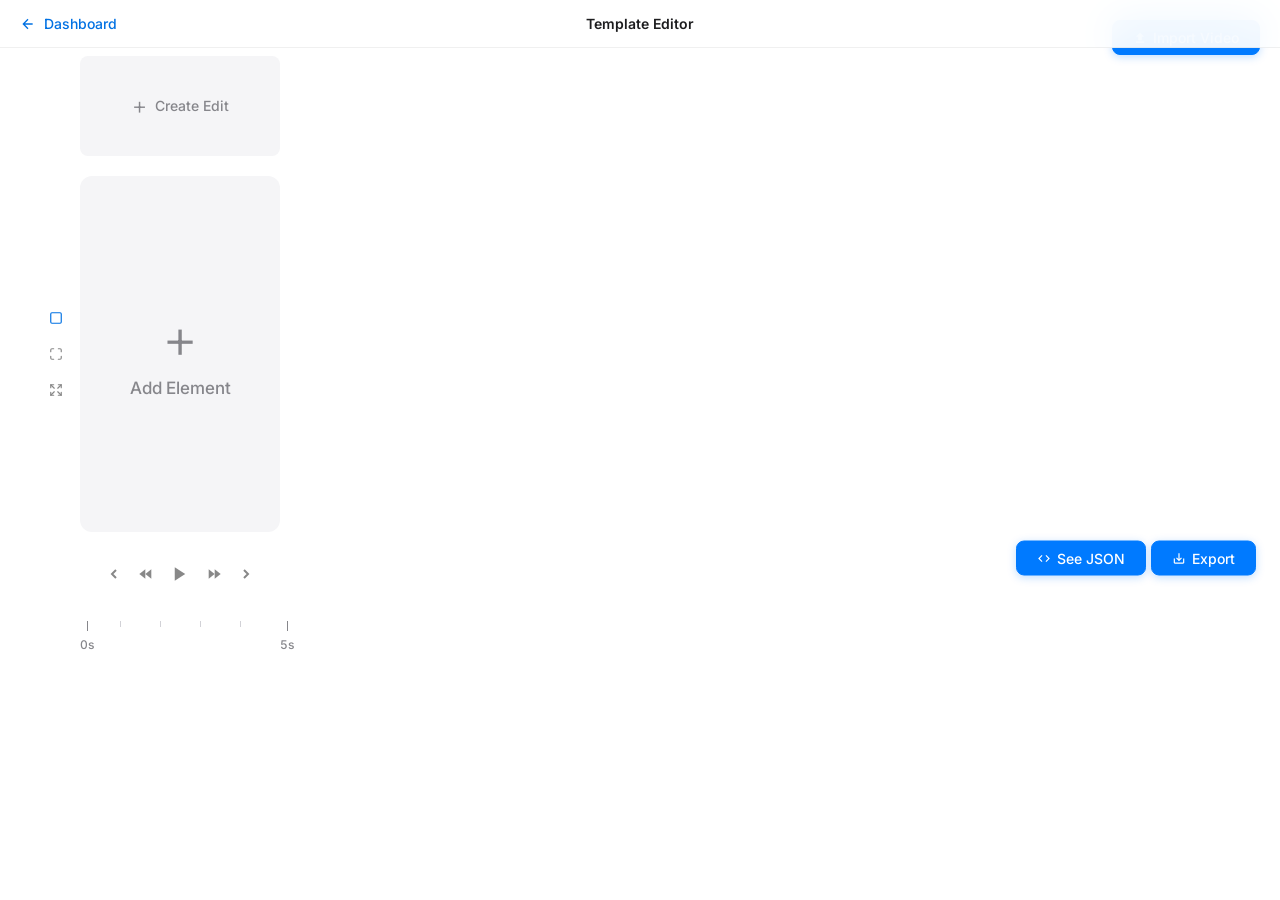
==== commit 825d04a9: "Updated netlify.toml" ====
--- a/frontend/creator.html
+++ b/frontend/creator.html
@@ -14,6 +14,15 @@
     </script>
 </head>
 <body>
+    <nav class="creator-nav">
+        <a href="dashboard.html" class="creator-nav-back">
+            <svg width="16" height="16" viewBox="0 0 24 24" fill="none" stroke="currentColor" stroke-width="2">
+                <path d="M19 12H5M12 19l-7-7 7-7"/>
+            </svg>
+            Dashboard
+        </a>
+        <span class="creator-nav-title">Template Editor</span>
+    </nav>
     <div class="container">
         <div class="canvas">
             <!-- Timeline Track -->
--- a/frontend/css/creator.css
+++ b/frontend/css/creator.css
@@ -2,6 +2,46 @@
             margin: 0;
             padding: 0;
             box-sizing: border-box;
+        }
+
+        .creator-nav {
+            position: fixed;
+            top: 0;
+            left: 0;
+            right: 0;
+            height: 48px;
+            background: rgba(255, 255, 255, 0.92);
+            backdrop-filter: blur(20px);
+            border-bottom: 1px solid rgba(0, 0, 0, 0.06);
+            display: flex;
+            align-items: center;
+            justify-content: space-between;
+            padding: 0 20px;
+            z-index: 1000;
+        }
+
+        .creator-nav-back {
+            display: flex;
+            align-items: center;
+            gap: 8px;
+            font-size: 14px;
+            font-weight: 500;
+            color: #0071e3;
+            text-decoration: none;
+            transition: opacity 0.15s ease;
+        }
+
+        .creator-nav-back:hover {
+            opacity: 0.7;
+        }
+
+        .creator-nav-title {
+            font-size: 14px;
+            font-weight: 600;
+            color: #1d1d1f;
+            position: absolute;
+            left: 50%;
+            transform: translateX(-50%);
         }
 
         html {
@@ -21,6 +61,7 @@
             overscroll-behavior-y: none;
             -webkit-font-smoothing: antialiased;
             position: relative;
+            padding-top: 48px;
         }
 
         /* Faster horizontal scroll */
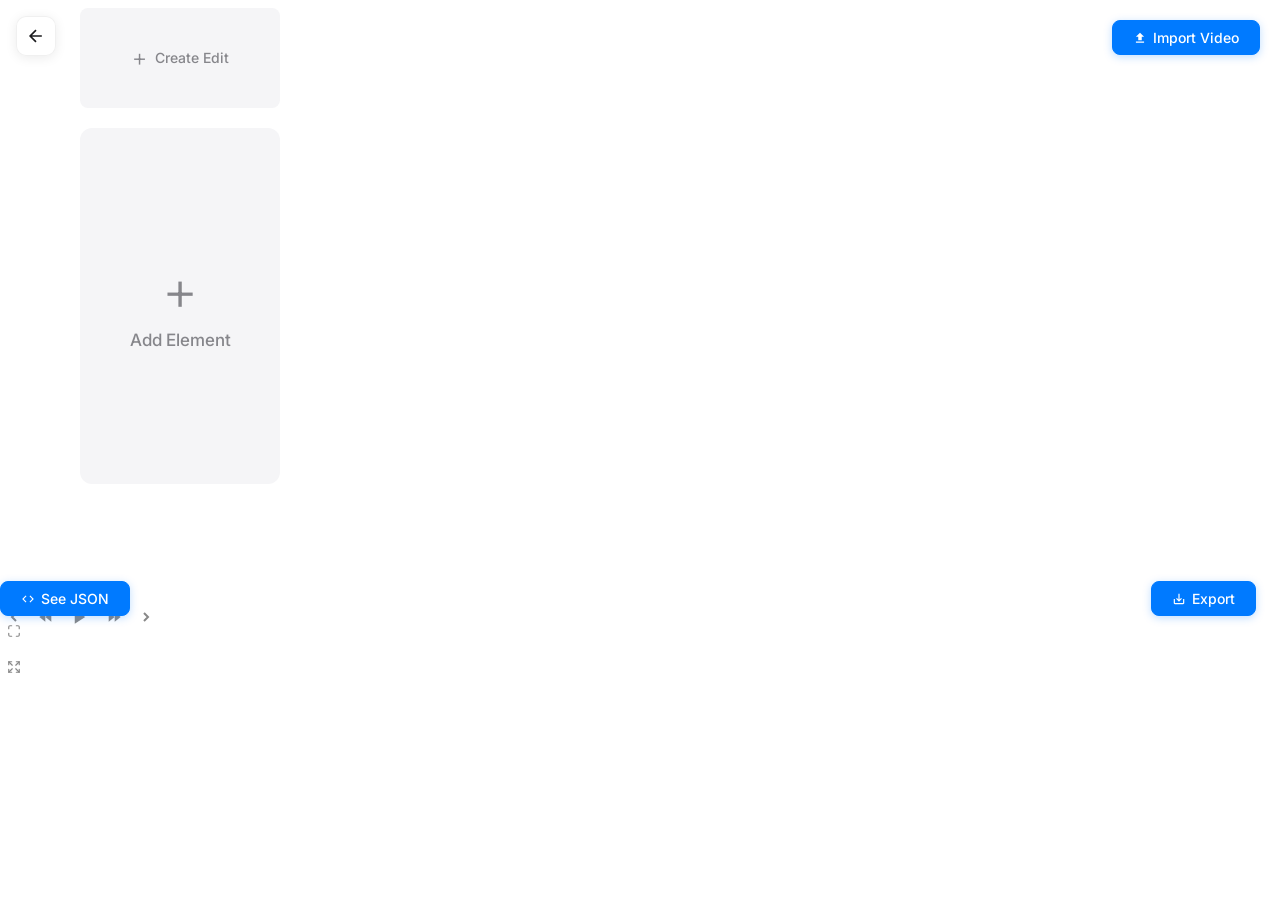
==== commit 91b368ac: "Updated exports.html" ====
--- a/frontend/creator.html
+++ b/frontend/creator.html
@@ -9,20 +9,20 @@
     <link rel="stylesheet" href="css/creator.css">
 
     <script>
-        // API base URL - set from Netlify environment variable or use relative path
         window.API_BASE_URL = window.API_BASE_URL || '';
+        window.SUPABASE_URL = 'https://joivvptozcoyblqommsb.supabase.co';
+        window.SUPABASE_ANON_KEY = 'eyJhbGciOiJIUzI1NiIsInR5cCI6IkpXVCJ9.eyJpc3MiOiJzdXBhYmFzZSIsInJlZiI6ImpvaXZ2cHRvemNveWJscW9tbXNiIiwicm9sZSI6ImFub24iLCJpYXQiOjE3NjgyNzYyNzIsImV4cCI6MjA4Mzg1MjI3Mn0.ki4km2fX6qC2pmN1B8cRHyRo8o4ccaMUk1-ZVDPMedQ';
     </script>
 </head>
 <body>
-    <nav class="creator-nav">
-        <a href="dashboard.html" class="creator-nav-back">
-            <svg width="16" height="16" viewBox="0 0 24 24" fill="none" stroke="currentColor" stroke-width="2">
-                <path d="M19 12H5M12 19l-7-7 7-7"/>
-            </svg>
-            Dashboard
-        </a>
-        <span class="creator-nav-title">Template Editor</span>
-    </nav>
+    <a href="dashboard.html" class="back-to-dashboard" id="backToDashboard" title="Back to Dashboard">
+        <svg width="20" height="20" viewBox="0 0 24 24" fill="none" stroke="currentColor" stroke-width="2">
+            <path d="M19 12H5M12 19l-7-7 7-7"/>
+        </svg>
+    </a>
+    <div class="save-indicator" id="saveIndicator">
+        <span class="save-indicator-text">Saved</span>
+    </div>
     <div class="container">
         <div class="canvas">
             <!-- Timeline Track -->
@@ -667,6 +667,7 @@
 
     <script src="https://cdnjs.cloudflare.com/ajax/libs/jszip/3.10.1/jszip.min.js"></script>
     <script src="https://cdnjs.cloudflare.com/ajax/libs/FileSaver.js/2.0.5/FileSaver.min.js"></script>
+    <script src="https://cdn.jsdelivr.net/npm/@supabase/supabase-js@2"></script>
     <script src="js/creator.js"></script>
 </body>
 </html>
--- a/frontend/css/creator.css
+++ b/frontend/css/creator.css
@@ -4,44 +4,67 @@
             box-sizing: border-box;
         }
 
-        .creator-nav {
+        .back-to-dashboard {
             position: fixed;
-            top: 0;
-            left: 0;
-            right: 0;
-            height: 48px;
-            background: rgba(255, 255, 255, 0.92);
+            top: 16px;
+            left: 16px;
+            width: 40px;
+            height: 40px;
+            background: rgba(255, 255, 255, 0.9);
             backdrop-filter: blur(20px);
-            border-bottom: 1px solid rgba(0, 0, 0, 0.06);
-            display: flex;
-            align-items: center;
-            justify-content: space-between;
-            padding: 0 20px;
+            border-radius: 10px;
+            display: flex;
+            align-items: center;
+            justify-content: center;
+            color: #1d1d1f;
+            text-decoration: none;
+            box-shadow: 0 2px 12px rgba(0, 0, 0, 0.08);
+            border: 1px solid rgba(0, 0, 0, 0.06);
             z-index: 1000;
-        }
-
-        .creator-nav-back {
-            display: flex;
-            align-items: center;
-            gap: 8px;
-            font-size: 14px;
+            transition: all 0.2s ease;
+        }
+
+        .back-to-dashboard:hover {
+            background: rgba(255, 255, 255, 1);
+            box-shadow: 0 4px 16px rgba(0, 0, 0, 0.12);
+            transform: translateY(-1px);
+        }
+
+        .back-to-dashboard:active {
+            transform: translateY(0);
+        }
+
+        .save-indicator {
+            position: fixed;
+            top: 16px;
+            left: 68px;
+            padding: 8px 14px;
+            background: rgba(255, 255, 255, 0.9);
+            backdrop-filter: blur(20px);
+            border-radius: 8px;
+            font-size: 12px;
             font-weight: 500;
+            color: #86868b;
+            box-shadow: 0 2px 12px rgba(0, 0, 0, 0.08);
+            border: 1px solid rgba(0, 0, 0, 0.06);
+            z-index: 1000;
+            opacity: 0;
+            transform: translateY(-4px);
+            transition: all 0.3s ease;
+            pointer-events: none;
+        }
+
+        .save-indicator.visible {
+            opacity: 1;
+            transform: translateY(0);
+        }
+
+        .save-indicator.saving {
             color: #0071e3;
-            text-decoration: none;
-            transition: opacity 0.15s ease;
-        }
-
-        .creator-nav-back:hover {
-            opacity: 0.7;
-        }
-
-        .creator-nav-title {
-            font-size: 14px;
-            font-weight: 600;
-            color: #1d1d1f;
-            position: absolute;
-            left: 50%;
-            transform: translateX(-50%);
+        }
+
+        .save-indicator.saved {
+            color: #34c759;
         }
 
         html {
@@ -61,7 +84,6 @@
             overscroll-behavior-y: none;
             -webkit-font-smoothing: antialiased;
             position: relative;
-            padding-top: 48px;
         }
 
         /* Faster horizontal scroll */
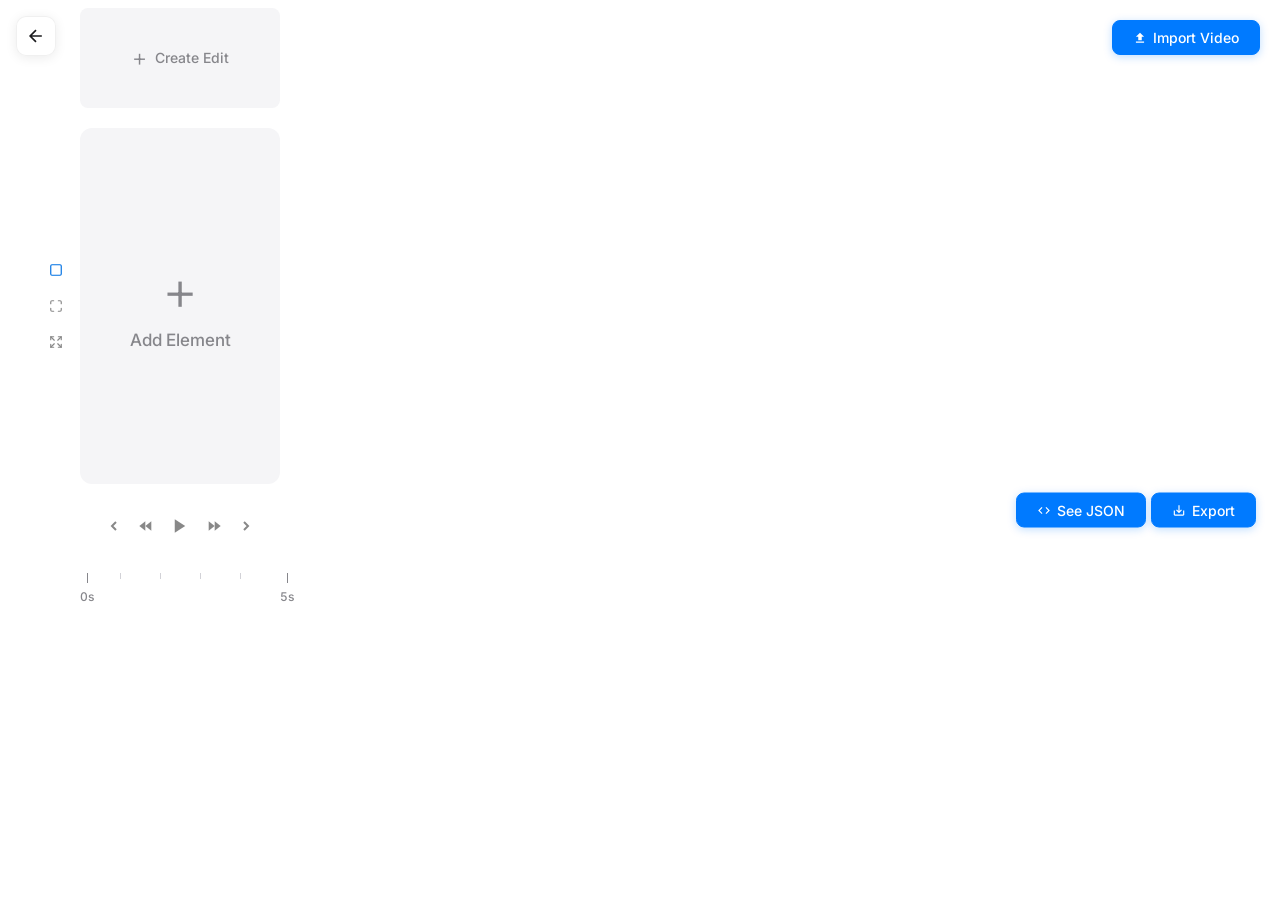
==== commit 1dd5b0ce: "Updated models.py" ====
--- a/frontend/creator.html
+++ b/frontend/creator.html
@@ -10,8 +10,6 @@
 
     <script>
         window.API_BASE_URL = window.API_BASE_URL || '';
-        window.SUPABASE_URL = 'https://joivvptozcoyblqommsb.supabase.co';
-        window.SUPABASE_ANON_KEY = 'eyJhbGciOiJIUzI1NiIsInR5cCI6IkpXVCJ9.eyJpc3MiOiJzdXBhYmFzZSIsInJlZiI6ImpvaXZ2cHRvemNveWJscW9tbXNiIiwicm9sZSI6ImFub24iLCJpYXQiOjE3NjgyNzYyNzIsImV4cCI6MjA4Mzg1MjI3Mn0.ki4km2fX6qC2pmN1B8cRHyRo8o4ccaMUk1-ZVDPMedQ';
     </script>
 </head>
 <body>
@@ -667,7 +665,6 @@
 
     <script src="https://cdnjs.cloudflare.com/ajax/libs/jszip/3.10.1/jszip.min.js"></script>
     <script src="https://cdnjs.cloudflare.com/ajax/libs/FileSaver.js/2.0.5/FileSaver.min.js"></script>
-    <script src="https://cdn.jsdelivr.net/npm/@supabase/supabase-js@2"></script>
     <script src="js/creator.js"></script>
 </body>
 </html>
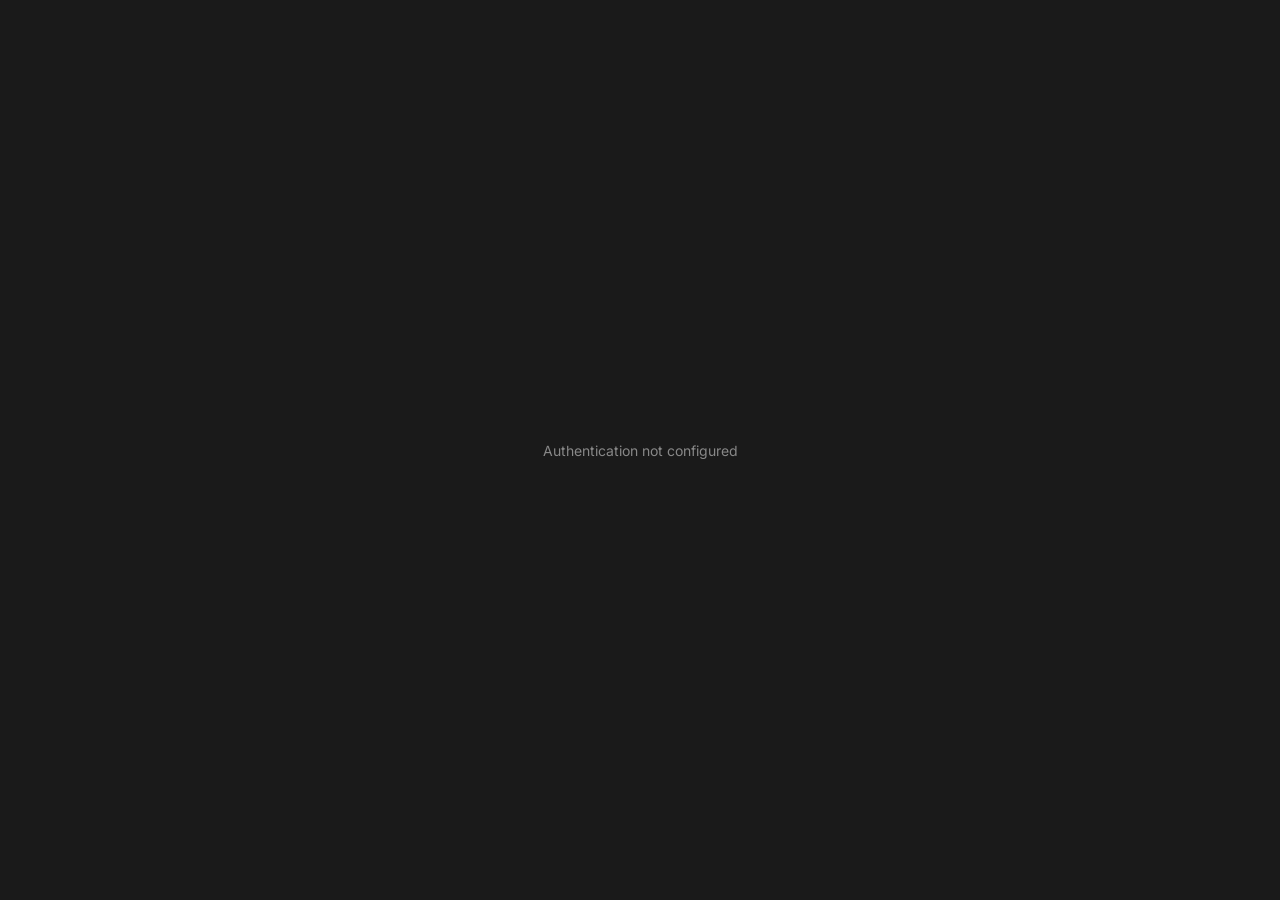
==== commit 9de2a028: "Updated requirements.txt" ====
--- a/frontend/creator.html
+++ b/frontend/creator.html
@@ -8,12 +8,34 @@
     <link href="https://fonts.googleapis.com/css2?family=Inter:wght@300;400;500;600;700&display=swap" rel="stylesheet">
     <link rel="stylesheet" href="css/creator.css">
 
-    <script>
-        window.API_BASE_URL = window.API_BASE_URL || '';
-    </script>
+    <script src="js/config.js"></script>
+    <style>
+        .auth-loading {
+            position: fixed;
+            top: 0;
+            left: 0;
+            right: 0;
+            bottom: 0;
+            background: #1a1a1a;
+            display: flex;
+            align-items: center;
+            justify-content: center;
+            z-index: 9999;
+        }
+        .auth-loading-text {
+            font-size: 14px;
+            color: #888;
+        }
+        .creator-content.hidden {
+            display: none;
+        }
+    </style>
 </head>
 <body>
-    <a href="dashboard.html" class="back-to-dashboard" id="backToDashboard" title="Back to Dashboard">
+    <div class="auth-loading" id="authLoading">
+        <span class="auth-loading-text">Loading...</span>
+    </div>
+    <a href="dashboard.html" class="back-to-dashboard hidden" id="backToDashboard" title="Back to Dashboard">
         <svg width="20" height="20" viewBox="0 0 24 24" fill="none" stroke="currentColor" stroke-width="2">
             <path d="M19 12H5M12 19l-7-7 7-7"/>
         </svg>
@@ -665,6 +687,34 @@
 
     <script src="https://cdnjs.cloudflare.com/ajax/libs/jszip/3.10.1/jszip.min.js"></script>
     <script src="https://cdnjs.cloudflare.com/ajax/libs/FileSaver.js/2.0.5/FileSaver.min.js"></script>
+    <script src="js/auth.js"></script>
     <script src="js/creator.js"></script>
+    <script>
+        (async function() {
+            const authLoading = document.getElementById('authLoading');
+            const backBtn = document.getElementById('backToDashboard');
+
+            if (!window.CLERK_PUBLISHABLE_KEY) {
+                authLoading.innerHTML = '<span class="auth-loading-text">Authentication not configured</span>';
+                return;
+            }
+
+            try {
+                const clerk = await window.BeamreelsAuth.initClerk();
+
+                if (!clerk || !clerk.user) {
+                    window.location.href = 'login.html';
+                    return;
+                }
+
+                authLoading.style.display = 'none';
+                backBtn.classList.remove('hidden');
+
+            } catch (err) {
+                console.error('Auth error:', err);
+                window.location.href = 'login.html';
+            }
+        })();
+    </script>
 </body>
 </html>
